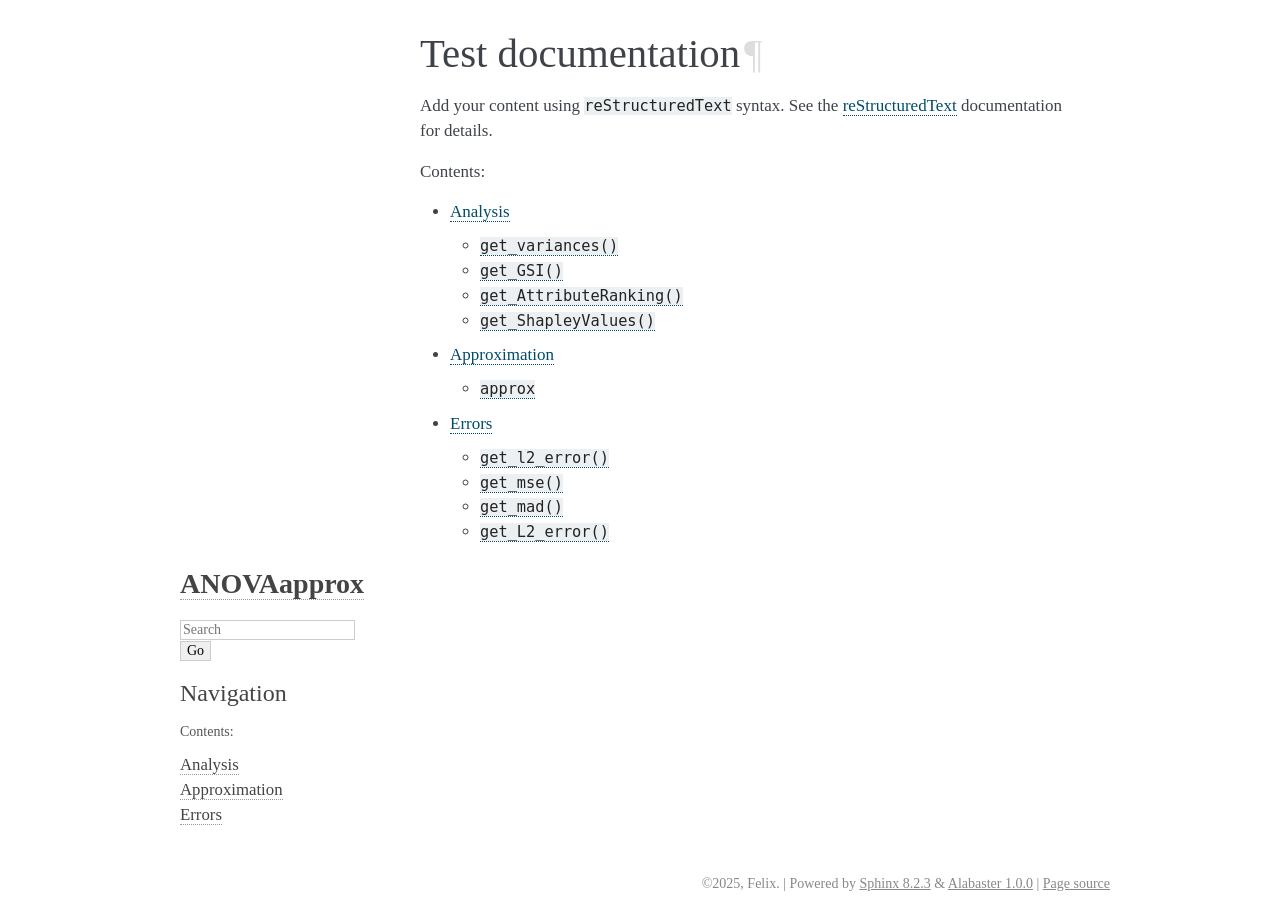
==== index.html @ 2fb3f575 "deploy: 0a35cab9959761e7f9163d095b14247b3193e9c9" ====
<!DOCTYPE html>

<html lang="en" data-content_root="./">
  <head>
    <meta charset="utf-8" />
    <meta name="viewport" content="width=device-width, initial-scale=1.0" /><meta name="viewport" content="width=device-width, initial-scale=1" />

    <title>Test documentation &#8212; ANOVAapprox 29.07.2025 documentation</title>
    <link rel="stylesheet" type="text/css" href="_static/pygments.css?v=d1102ebc" />
    <link rel="stylesheet" type="text/css" href="_static/basic.css?v=b08954a9" />
    <link rel="stylesheet" type="text/css" href="_static/alabaster.css?v=27fed22d" />
    <script src="_static/documentation_options.js?v=f8a20051"></script>
    <script src="_static/doctools.js?v=9bcbadda"></script>
    <script src="_static/sphinx_highlight.js?v=dc90522c"></script>
    <link rel="index" title="Index" href="genindex.html" />
    <link rel="search" title="Search" href="search.html" />
    <link rel="next" title="Analysis" href="Analysis.html" />
   
  <link rel="stylesheet" href="_static/custom.css" type="text/css" />
  

  
  

  </head><body>
  

    <div class="document">
      <div class="documentwrapper">
        <div class="bodywrapper">
          

          <div class="body" role="main">
            
  <section id="test-documentation">
<h1>Test documentation<a class="headerlink" href="#test-documentation" title="Link to this heading">¶</a></h1>
<p>Add your content using <code class="docutils literal notranslate"><span class="pre">reStructuredText</span></code> syntax. See the
<a class="reference external" href="https://www.sphinx-doc.org/en/master/usage/restructuredtext/index.html">reStructuredText</a>
documentation for details.</p>
<div class="toctree-wrapper compound">
<p class="caption" role="heading"><span class="caption-text">Contents:</span></p>
<ul>
<li class="toctree-l1"><a class="reference internal" href="Analysis.html">Analysis</a><ul>
<li class="toctree-l2"><a class="reference internal" href="Analysis.html#get_variances"><code class="docutils literal notranslate"><span class="pre">get_variances()</span></code></a></li>
<li class="toctree-l2"><a class="reference internal" href="Analysis.html#get_GSI"><code class="docutils literal notranslate"><span class="pre">get_GSI()</span></code></a></li>
<li class="toctree-l2"><a class="reference internal" href="Analysis.html#get_AttributeRanking"><code class="docutils literal notranslate"><span class="pre">get_AttributeRanking()</span></code></a></li>
<li class="toctree-l2"><a class="reference internal" href="Analysis.html#get_ShapleyValues"><code class="docutils literal notranslate"><span class="pre">get_ShapleyValues()</span></code></a></li>
</ul>
</li>
<li class="toctree-l1"><a class="reference internal" href="Approximation.html">Approximation</a><ul>
<li class="toctree-l2"><a class="reference internal" href="Approximation.html#approx"><code class="docutils literal notranslate"><span class="pre">approx</span></code></a></li>
</ul>
</li>
<li class="toctree-l1"><a class="reference internal" href="Errors.html">Errors</a><ul>
<li class="toctree-l2"><a class="reference internal" href="Errors.html#get_l2_error"><code class="docutils literal notranslate"><span class="pre">get_l2_error()</span></code></a></li>
<li class="toctree-l2"><a class="reference internal" href="Errors.html#get_mse"><code class="docutils literal notranslate"><span class="pre">get_mse()</span></code></a></li>
<li class="toctree-l2"><a class="reference internal" href="Errors.html#get_mad"><code class="docutils literal notranslate"><span class="pre">get_mad()</span></code></a></li>
<li class="toctree-l2"><a class="reference internal" href="Errors.html#get_L2_error"><code class="docutils literal notranslate"><span class="pre">get_L2_error()</span></code></a></li>
</ul>
</li>
</ul>
</div>
</section>


          </div>
          
        </div>
      </div>
      <div class="sphinxsidebar" role="navigation" aria-label="Main">
        <div class="sphinxsidebarwrapper">
<h1 class="logo"><a href="#">ANOVAapprox</a></h1>









<search id="searchbox" style="display: none" role="search">
    <div class="searchformwrapper">
    <form class="search" action="search.html" method="get">
      <input type="text" name="q" aria-labelledby="searchlabel" autocomplete="off" autocorrect="off" autocapitalize="off" spellcheck="false" placeholder="Search"/>
      <input type="submit" value="Go" />
    </form>
    </div>
</search>
<script>document.getElementById('searchbox').style.display = "block"</script><h3>Navigation</h3>
<p class="caption" role="heading"><span class="caption-text">Contents:</span></p>
<ul>
<li class="toctree-l1"><a class="reference internal" href="Analysis.html">Analysis</a></li>
<li class="toctree-l1"><a class="reference internal" href="Approximation.html">Approximation</a></li>
<li class="toctree-l1"><a class="reference internal" href="Errors.html">Errors</a></li>
</ul>

<div class="relations">
<h3>Related Topics</h3>
<ul>
  <li><a href="#">Documentation overview</a><ul>
      <li>Next: <a href="Analysis.html" title="next chapter">Analysis</a></li>
  </ul></li>
</ul>
</div>








        </div>
      </div>
      <div class="clearer"></div>
    </div>
    <div class="footer">
      &#169;2025, Felix.
      
      |
      Powered by <a href="https://www.sphinx-doc.org/">Sphinx 8.2.3</a>
      &amp; <a href="https://alabaster.readthedocs.io">Alabaster 1.0.0</a>
      
      |
      <a href="_sources/index.rst.txt"
          rel="nofollow">Page source</a>
    </div>

    

    
  </body>
</html>
---- _static/alabaster.css ----
/* -- page layout ----------------------------------------------------------- */

body {
    font-family: Georgia, serif;
    font-size: 17px;
    background-color: #fff;
    color: #000;
    margin: 0;
    padding: 0;
}


div.document {
    width: 940px;
    margin: 30px auto 0 auto;
}

div.documentwrapper {
    float: left;
    width: 100%;
}

div.bodywrapper {
    margin: 0 0 0 220px;
}

div.sphinxsidebar {
    width: 220px;
    font-size: 14px;
    line-height: 1.5;
}

hr {
    border: 1px solid #B1B4B6;
}

div.body {
    background-color: #fff;
    color: #3E4349;
    padding: 0 30px 0 30px;
}

div.body > .section {
    text-align: left;
}

div.footer {
    width: 940px;
    margin: 20px auto 30px auto;
    font-size: 14px;
    color: #888;
    text-align: right;
}

div.footer a {
    color: #888;
}

p.caption {
    font-family: inherit;
    font-size: inherit;
}


div.relations {
    display: none;
}


div.sphinxsidebar {
    max-height: 100%;
    overflow-y: auto;
}

div.sphinxsidebar a {
    color: #444;
    text-decoration: none;
    border-bottom: 1px dotted #999;
}

div.sphinxsidebar a:hover {
    border-bottom: 1px solid #999;
}

div.sphinxsidebarwrapper {
    padding: 18px 10px;
}

div.sphinxsidebarwrapper p.logo {
    padding: 0;
    margin: -10px 0 0 0px;
    text-align: center;
}

div.sphinxsidebarwrapper h1.logo {
    margin-top: -10px;
    text-align: center;
    margin-bottom: 5px;
    text-align: left;
}

div.sphinxsidebarwrapper h1.logo-name {
    margin-top: 0px;
}

div.sphinxsidebarwrapper p.blurb {
    margin-top: 0;
    font-style: normal;
}

div.sphinxsidebar h3,
div.sphinxsidebar h4 {
    font-family: Georgia, serif;
    color: #444;
    font-size: 24px;
    font-weight: normal;
    margin: 0 0 5px 0;
    padding: 0;
}

div.sphinxsidebar h4 {
    font-size: 20px;
}

div.sphinxsidebar h3 a {
    color: #444;
}

div.sphinxsidebar p.logo a,
div.sphinxsidebar h3 a,
div.sphinxsidebar p.logo a:hover,
div.sphinxsidebar h3 a:hover {
    border: none;
}

div.sphinxsidebar p {
    color: #555;
    margin: 10px 0;
}

div.sphinxsidebar ul {
    margin: 10px 0;
    padding: 0;
    color: #000;
}

div.sphinxsidebar ul li.toctree-l1 > a {
    font-size: 120%;
}

div.sphinxsidebar ul li.toctree-l2 > a {
    font-size: 110%;
}

div.sphinxsidebar input {
    border: 1px solid #CCC;
    font-family: Georgia, serif;
    font-size: 1em;
}

div.sphinxsidebar #searchbox {
    margin: 1em 0;
}

div.sphinxsidebar .search > div {
    display: table-cell;
}

div.sphinxsidebar hr {
    border: none;
    height: 1px;
    color: #AAA;
    background: #AAA;

    text-align: left;
    margin-left: 0;
    width: 50%;
}

div.sphinxsidebar .badge {
    border-bottom: none;
}

div.sphinxsidebar .badge:hover {
    border-bottom: none;
}

/* To address an issue with donation coming after search */
div.sphinxsidebar h3.donation {
    margin-top: 10px;
}

/* -- body styles ----------------------------------------------------------- */

a {
    color: #004B6B;
    text-decoration: underline;
}

a:hover {
    color: #6D4100;
    text-decoration: underline;
}

div.body h1,
div.body h2,
div.body h3,
div.body h4,
div.body h5,
div.body h6 {
    font-family: Georgia, serif;
    font-weight: normal;
    margin: 30px 0px 10px 0px;
    padding: 0;
}

div.body h1 { margin-top: 0; padding-top: 0; font-size: 240%; }
div.body h2 { font-size: 180%; }
div.body h3 { font-size: 150%; }
div.body h4 { font-size: 130%; }
div.body h5 { font-size: 100%; }
div.body h6 { font-size: 100%; }

a.headerlink {
    color: #DDD;
    padding: 0 4px;
    text-decoration: none;
}

a.headerlink:hover {
    color: #444;
    background: #EAEAEA;
}

div.body p, div.body dd, div.body li {
    line-height: 1.4em;
}

div.admonition {
    margin: 20px 0px;
    padding: 10px 30px;
    background-color: #EEE;
    border: 1px solid #CCC;
}

div.admonition tt.xref, div.admonition code.xref, div.admonition a tt {
    background-color: #FBFBFB;
    border-bottom: 1px solid #fafafa;
}

div.admonition p.admonition-title {
    font-family: Georgia, serif;
    font-weight: normal;
    font-size: 24px;
    margin: 0 0 10px 0;
    padding: 0;
    line-height: 1;
}

div.admonition p.last {
    margin-bottom: 0;
}

dt:target, .highlight {
    background: #FAF3E8;
}

div.warning {
    background-color: #FCC;
    border: 1px solid #FAA;
}

div.danger {
    background-color: #FCC;
    border: 1px solid #FAA;
    -moz-box-shadow: 2px 2px 4px #D52C2C;
    -webkit-box-shadow: 2px 2px 4px #D52C2C;
    box-shadow: 2px 2px 4px #D52C2C;
}

div.error {
    background-color: #FCC;
    border: 1px solid #FAA;
    -moz-box-shadow: 2px 2px 4px #D52C2C;
    -webkit-box-shadow: 2px 2px 4px #D52C2C;
    box-shadow: 2px 2px 4px #D52C2C;
}

div.caution {
    background-color: #FCC;
    border: 1px solid #FAA;
}

div.attention {
    background-color: #FCC;
    border: 1px solid #FAA;
}

div.important {
    background-color: #EEE;
    border: 1px solid #CCC;
}

div.note {
    background-color: #EEE;
    border: 1px solid #CCC;
}

div.tip {
    background-color: #EEE;
    border: 1px solid #CCC;
}

div.hint {
    background-color: #EEE;
    border: 1px solid #CCC;
}

div.seealso {
    background-color: #EEE;
    border: 1px solid #CCC;
}

div.topic {
    background-color: #EEE;
}

p.admonition-title {
    display: inline;
}

p.admonition-title:after {
    content: ":";
}

pre, tt, code {
    font-family: 'Consolas', 'Menlo', 'DejaVu Sans Mono', 'Bitstream Vera Sans Mono', monospace;
    font-size: 0.9em;
}

.hll {
    background-color: #FFC;
    margin: 0 -12px;
    padding: 0 12px;
    display: block;
}

img.screenshot {
}

tt.descname, tt.descclassname, code.descname, code.descclassname {
    font-size: 0.95em;
}

tt.descname, code.descname {
    padding-right: 0.08em;
}

img.screenshot {
    -moz-box-shadow: 2px 2px 4px #EEE;
    -webkit-box-shadow: 2px 2px 4px #EEE;
    box-shadow: 2px 2px 4px #EEE;
}

table.docutils {
    border: 1px solid #888;
    -moz-box-shadow: 2px 2px 4px #EEE;
    -webkit-box-shadow: 2px 2px 4px #EEE;
    box-shadow: 2px 2px 4px #EEE;
}

table.docutils td, table.docutils th {
    border: 1px solid #888;
    padding: 0.25em 0.7em;
}

table.field-list, table.footnote {
    border: none;
    -moz-box-shadow: none;
    -webkit-box-shadow: none;
    box-shadow: none;
}

table.footnote {
    margin: 15px 0;
    width: 100%;
    border: 1px solid #EEE;
    background: #FDFDFD;
    font-size: 0.9em;
}

table.footnote + table.footnote {
    margin-top: -15px;
    border-top: none;
}

table.field-list th {
    padding: 0 0.8em 0 0;
}

table.field-list td {
    padding: 0;
}

table.field-list p {
    margin-bottom: 0.8em;
}

/* Cloned from
 * https://github.com/sphinx-doc/sphinx/commit/ef60dbfce09286b20b7385333d63a60321784e68
 */
.field-name {
    -moz-hyphens: manual;
    -ms-hyphens: manual;
    -webkit-hyphens: manual;
    hyphens: manual;
}

table.footnote td.label {
    width: .1px;
    padding: 0.3em 0 0.3em 0.5em;
}

table.footnote td {
    padding: 0.3em 0.5em;
}

dl {
    margin-left: 0;
    margin-right: 0;
    margin-top: 0;
    padding: 0;
}

dl dd {
    margin-left: 30px;
}

blockquote {
    margin: 0 0 0 30px;
    padding: 0;
}

ul, ol {
    /* Matches the 30px from the narrow-screen "li > ul" selector below */
    margin: 10px 0 10px 30px;
    padding: 0;
}

pre {
    background: unset;
    padding: 7px 30px;
    margin: 15px 0px;
    line-height: 1.3em;
}

div.viewcode-block:target {
    background: #ffd;
}

dl pre, blockquote pre, li pre {
    margin-left: 0;
    padding-left: 30px;
}

tt, code {
    background-color: #ecf0f3;
    color: #222;
    /* padding: 1px 2px; */
}

tt.xref, code.xref, a tt {
    background-color: #FBFBFB;
    border-bottom: 1px solid #fff;
}

a.reference {
    text-decoration: none;
    border-bottom: 1px dotted #004B6B;
}

a.reference:hover {
    border-bottom: 1px solid #6D4100;
}

/* Don't put an underline on images */
a.image-reference, a.image-reference:hover {
    border-bottom: none;
}

a.footnote-reference {
    text-decoration: none;
    font-size: 0.7em;
    vertical-align: top;
    border-bottom: 1px dotted #004B6B;
}

a.footnote-reference:hover {
    border-bottom: 1px solid #6D4100;
}

a:hover tt, a:hover code {
    background: #EEE;
}

@media screen and (max-width: 940px) {

    body {
        margin: 0;
        padding: 20px 30px;
    }

    div.documentwrapper {
        float: none;
        background: #fff;
        margin-left: 0;
        margin-top: 0;
        margin-right: 0;
        margin-bottom: 0;
    }

    div.sphinxsidebar {
        display: block;
        float: none;
        width: unset;
        margin: 50px -30px -20px -30px;
        padding: 10px 20px;
        background: #333;
        color: #FFF;
    }

    div.sphinxsidebar h3, div.sphinxsidebar h4, div.sphinxsidebar p,
    div.sphinxsidebar h3 a {
        color: #fff;
    }

    div.sphinxsidebar a {
        color: #AAA;
    }

    div.sphinxsidebar p.logo {
        display: none;
    }

    div.document {
        width: 100%;
        margin: 0;
    }

    div.footer {
        display: none;
    }

    div.bodywrapper {
        margin: 0;
    }

    div.body {
        min-height: 0;
        min-width: auto; /* fixes width on small screens, breaks .hll */
        padding: 0;
    }
    
    .hll {
        /* "fixes" the breakage */
        width: max-content;
    }

    .rtd_doc_footer {
        display: none;
    }

    .document {
        width: auto;
    }

    .footer {
        width: auto;
    }

    .github {
        display: none;
    }

    ul {
        margin-left: 0;
    }

    li > ul {
       /* Matches the 30px from the "ul, ol" selector above */
        margin-left: 30px;
    }
}


/* misc. */

.revsys-inline {
    display: none!important;
}

/* Hide ugly table cell borders in ..bibliography:: directive output */
table.docutils.citation, table.docutils.citation td, table.docutils.citation th {
  border: none;
  /* Below needed in some edge cases; if not applied, bottom shadows appear */
  -moz-box-shadow: none;
  -webkit-box-shadow: none;
  box-shadow: none;
}


/* relbar */

.related {
    line-height: 30px;
    width: 100%;
    font-size: 0.9rem;
}

.related.top {
    border-bottom: 1px solid #EEE;
    margin-bottom: 20px;
}

.related.bottom {
    border-top: 1px solid #EEE;
}

.related ul {
    padding: 0;
    margin: 0;
    list-style: none;
}

.related li {
    display: inline;
}

nav#rellinks {
    float: right;
}

nav#rellinks li+li:before {
    content: "|";
}

nav#breadcrumbs li+li:before {
    content: "\00BB";
}

/* Hide certain items when printing */
@media print {
    div.related {
        display: none;
    }
}

img.github  {
    position: absolute;
    top: 0;
    border: 0;
    right: 0;
}
---- _static/custom.css ----
/* This file intentionally left blank. */
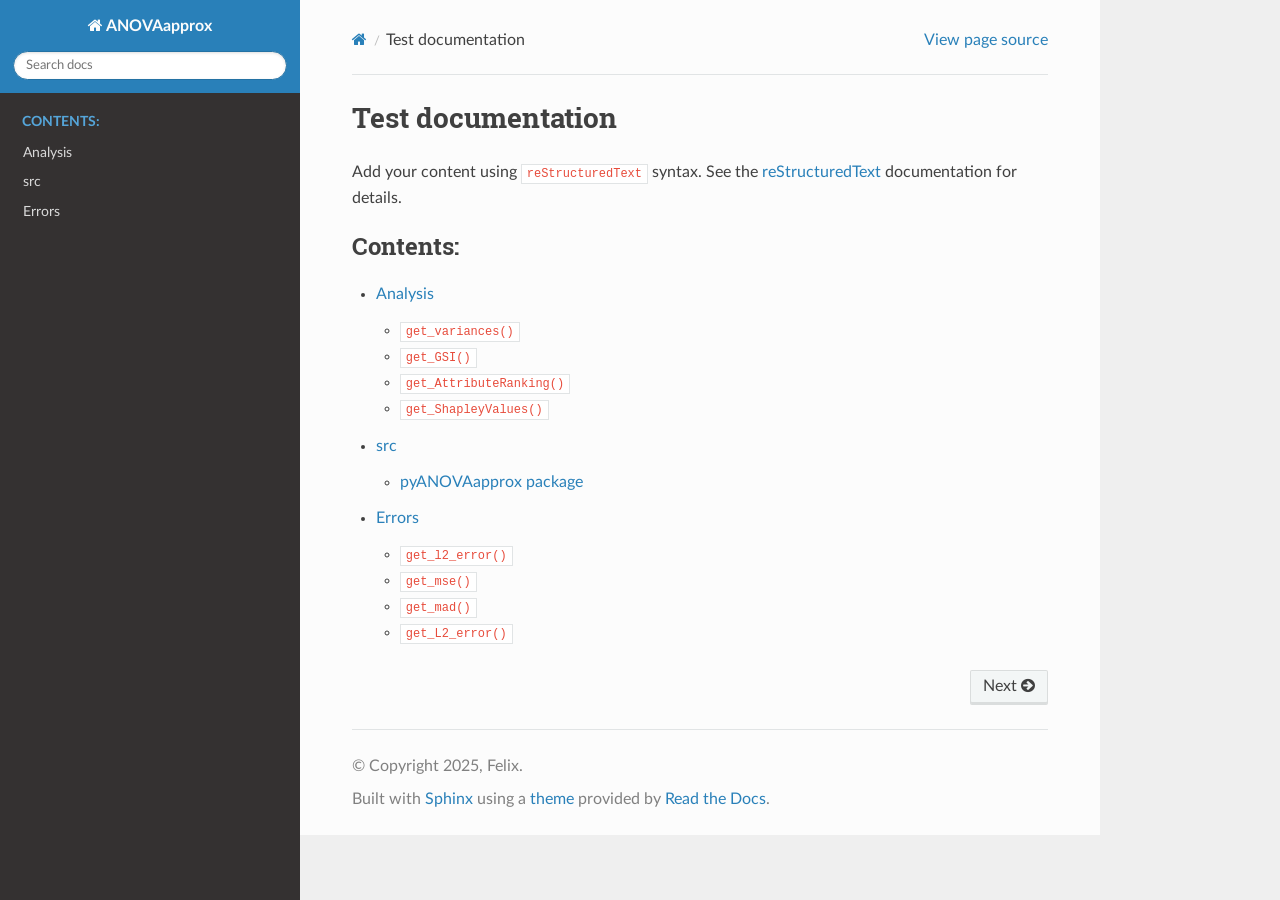
==== commit f27fa1d1: "deploy: 8c10f5957aa22b0cfe8fc4eaf55fa8f0da4a8ace" ====
--- a/index.html
+++ b/index.html
@@ -1,39 +1,79 @@
+
+
 <!DOCTYPE html>
+<html class="writer-html5" lang="en" data-content_root="./">
+<head>
+  <meta charset="utf-8" /><meta name="viewport" content="width=device-width, initial-scale=1" />
 
-<html lang="en" data-content_root="./">
-  <head>
-    <meta charset="utf-8" />
-    <meta name="viewport" content="width=device-width, initial-scale=1.0" /><meta name="viewport" content="width=device-width, initial-scale=1" />
+  <meta name="viewport" content="width=device-width, initial-scale=1.0" />
+  <title>Test documentation &mdash; ANOVAapprox 29.07.2025 documentation</title>
+      <link rel="stylesheet" type="text/css" href="_static/pygments.css?v=b86133f3" />
+      <link rel="stylesheet" type="text/css" href="_static/css/theme.css?v=9edc463e" />
 
-    <title>Test documentation &#8212; ANOVAapprox 29.07.2025 documentation</title>
-    <link rel="stylesheet" type="text/css" href="_static/pygments.css?v=d1102ebc" />
-    <link rel="stylesheet" type="text/css" href="_static/basic.css?v=b08954a9" />
-    <link rel="stylesheet" type="text/css" href="_static/alabaster.css?v=27fed22d" />
-    <script src="_static/documentation_options.js?v=f8a20051"></script>
-    <script src="_static/doctools.js?v=9bcbadda"></script>
-    <script src="_static/sphinx_highlight.js?v=dc90522c"></script>
+  
+      <script src="_static/jquery.js?v=5d32c60e"></script>
+      <script src="_static/_sphinx_javascript_frameworks_compat.js?v=2cd50e6c"></script>
+      <script src="_static/documentation_options.js?v=f8a20051"></script>
+      <script src="_static/doctools.js?v=fd6eb6e6"></script>
+      <script src="_static/sphinx_highlight.js?v=6ffebe34"></script>
+    <script src="_static/js/theme.js"></script>
     <link rel="index" title="Index" href="genindex.html" />
     <link rel="search" title="Search" href="search.html" />
-    <link rel="next" title="Analysis" href="Analysis.html" />
-   
-  <link rel="stylesheet" href="_static/custom.css" type="text/css" />
-  
+    <link rel="next" title="Analysis" href="Analysis.html" /> 
+</head>
 
-  
-  
+<body class="wy-body-for-nav"> 
+  <div class="wy-grid-for-nav">
+    <nav data-toggle="wy-nav-shift" class="wy-nav-side">
+      <div class="wy-side-scroll">
+        <div class="wy-side-nav-search" >
 
-  </head><body>
-  
+          
+          
+          <a href="#" class="icon icon-home">
+            ANOVAapprox
+          </a>
+<div role="search">
+  <form id="rtd-search-form" class="wy-form" action="search.html" method="get">
+    <input type="text" name="q" placeholder="Search docs" aria-label="Search docs" />
+    <input type="hidden" name="check_keywords" value="yes" />
+    <input type="hidden" name="area" value="default" />
+  </form>
+</div>
+        </div><div class="wy-menu wy-menu-vertical" data-spy="affix" role="navigation" aria-label="Navigation menu">
+              <p class="caption" role="heading"><span class="caption-text">Contents:</span></p>
+<ul>
+<li class="toctree-l1"><a class="reference internal" href="Analysis.html">Analysis</a></li>
+<li class="toctree-l1"><a class="reference internal" href="modules.html">src</a></li>
+<li class="toctree-l1"><a class="reference internal" href="Errors.html">Errors</a></li>
+</ul>
 
-    <div class="document">
-      <div class="documentwrapper">
-        <div class="bodywrapper">
-          
+        </div>
+      </div>
+    </nav>
 
-          <div class="body" role="main">
-            
+    <section data-toggle="wy-nav-shift" class="wy-nav-content-wrap"><nav class="wy-nav-top" aria-label="Mobile navigation menu" >
+          <i data-toggle="wy-nav-top" class="fa fa-bars"></i>
+          <a href="#">ANOVAapprox</a>
+      </nav>
+
+      <div class="wy-nav-content">
+        <div class="rst-content">
+          <div role="navigation" aria-label="Page navigation">
+  <ul class="wy-breadcrumbs">
+      <li><a href="#" class="icon icon-home" aria-label="Home"></a></li>
+      <li class="breadcrumb-item active">Test documentation</li>
+      <li class="wy-breadcrumbs-aside">
+            <a href="_sources/index.rst.txt" rel="nofollow"> View page source</a>
+      </li>
+  </ul>
+  <hr/>
+</div>
+          <div role="main" class="document" itemscope="itemscope" itemtype="http://schema.org/Article">
+           <div itemprop="articleBody">
+             
   <section id="test-documentation">
-<h1>Test documentation<a class="headerlink" href="#test-documentation" title="Link to this heading">¶</a></h1>
+<h1>Test documentation<a class="headerlink" href="#test-documentation" title="Link to this heading"></a></h1>
 <p>Add your content using <code class="docutils literal notranslate"><span class="pre">reStructuredText</span></code> syntax. See the
 <a class="reference external" href="https://www.sphinx-doc.org/en/master/usage/restructuredtext/index.html">reStructuredText</a>
 documentation for details.</p>
@@ -47,8 +87,8 @@
 <li class="toctree-l2"><a class="reference internal" href="Analysis.html#get_ShapleyValues"><code class="docutils literal notranslate"><span class="pre">get_ShapleyValues()</span></code></a></li>
 </ul>
 </li>
-<li class="toctree-l1"><a class="reference internal" href="Approximation.html">Approximation</a><ul>
-<li class="toctree-l2"><a class="reference internal" href="Approximation.html#approx"><code class="docutils literal notranslate"><span class="pre">approx</span></code></a></li>
+<li class="toctree-l1"><a class="reference internal" href="modules.html">src</a><ul>
+<li class="toctree-l2"><a class="reference internal" href="pyANOVAapprox.html">pyANOVAapprox package</a></li>
 </ul>
 </li>
 <li class="toctree-l1"><a class="reference internal" href="Errors.html">Errors</a><ul>
@@ -63,72 +103,33 @@
 </section>
 
 
+           </div>
           </div>
-          
+          <footer><div class="rst-footer-buttons" role="navigation" aria-label="Footer">
+        <a href="Analysis.html" class="btn btn-neutral float-right" title="Analysis" accesskey="n" rel="next">Next <span class="fa fa-arrow-circle-right" aria-hidden="true"></span></a>
+    </div>
+
+  <hr/>
+
+  <div role="contentinfo">
+    <p>&#169; Copyright 2025, Felix.</p>
+  </div>
+
+  Built with <a href="https://www.sphinx-doc.org/">Sphinx</a> using a
+    <a href="https://github.com/readthedocs/sphinx_rtd_theme">theme</a>
+    provided by <a href="https://readthedocs.org">Read the Docs</a>.
+   
+
+</footer>
         </div>
       </div>
-      <div class="sphinxsidebar" role="navigation" aria-label="Main">
-        <div class="sphinxsidebarwrapper">
-<h1 class="logo"><a href="#">ANOVAapprox</a></h1>
+    </section>
+  </div>
+  <script>
+      jQuery(function () {
+          SphinxRtdTheme.Navigation.enable(true);
+      });
+  </script> 
 
-
-
-
-
-
-
-
-
-<search id="searchbox" style="display: none" role="search">
-    <div class="searchformwrapper">
-    <form class="search" action="search.html" method="get">
-      <input type="text" name="q" aria-labelledby="searchlabel" autocomplete="off" autocorrect="off" autocapitalize="off" spellcheck="false" placeholder="Search"/>
-      <input type="submit" value="Go" />
-    </form>
-    </div>
-</search>
-<script>document.getElementById('searchbox').style.display = "block"</script><h3>Navigation</h3>
-<p class="caption" role="heading"><span class="caption-text">Contents:</span></p>
-<ul>
-<li class="toctree-l1"><a class="reference internal" href="Analysis.html">Analysis</a></li>
-<li class="toctree-l1"><a class="reference internal" href="Approximation.html">Approximation</a></li>
-<li class="toctree-l1"><a class="reference internal" href="Errors.html">Errors</a></li>
-</ul>
-
-<div class="relations">
-<h3>Related Topics</h3>
-<ul>
-  <li><a href="#">Documentation overview</a><ul>
-      <li>Next: <a href="Analysis.html" title="next chapter">Analysis</a></li>
-  </ul></li>
-</ul>
-</div>
-
-
-
-
-
-
-
-
-        </div>
-      </div>
-      <div class="clearer"></div>
-    </div>
-    <div class="footer">
-      &#169;2025, Felix.
-      
-      |
-      Powered by <a href="https://www.sphinx-doc.org/">Sphinx 8.2.3</a>
-      &amp; <a href="https://alabaster.readthedocs.io">Alabaster 1.0.0</a>
-      
-      |
-      <a href="_sources/index.rst.txt"
-          rel="nofollow">Page source</a>
-    </div>
-
-    
-
-    
-  </body>
+</body>
 </html>
--- a/_static/pygments.css
+++ b/_static/pygments.css
@@ -0,0 +1,75 @@
+pre { line-height: 125%; }
+td.linenos .normal { color: inherit; background-color: transparent; padding-left: 5px; padding-right: 5px; }
+span.linenos { color: inherit; background-color: transparent; padding-left: 5px; padding-right: 5px; }
+td.linenos .special { color: #000000; background-color: #ffffc0; padding-left: 5px; padding-right: 5px; }
+span.linenos.special { color: #000000; background-color: #ffffc0; padding-left: 5px; padding-right: 5px; }
+.highlight .hll { background-color: #ffffcc }
+.highlight { background: #f8f8f8; }
+.highlight .c { color: #3D7B7B; font-style: italic } /* Comment */
+.highlight .err { border: 1px solid #F00 } /* Error */
+.highlight .k { color: #008000; font-weight: bold } /* Keyword */
+.highlight .o { color: #666 } /* Operator */
+.highlight .ch { color: #3D7B7B; font-style: italic } /* Comment.Hashbang */
+.highlight .cm { color: #3D7B7B; font-style: italic } /* Comment.Multiline */
+.highlight .cp { color: #9C6500 } /* Comment.Preproc */
+.highlight .cpf { color: #3D7B7B; font-style: italic } /* Comment.PreprocFile */
+.highlight .c1 { color: #3D7B7B; font-style: italic } /* Comment.Single */
+.highlight .cs { color: #3D7B7B; font-style: italic } /* Comment.Special */
+.highlight .gd { color: #A00000 } /* Generic.Deleted */
+.highlight .ge { font-style: italic } /* Generic.Emph */
+.highlight .ges { font-weight: bold; font-style: italic } /* Generic.EmphStrong */
+.highlight .gr { color: #E40000 } /* Generic.Error */
+.highlight .gh { color: #000080; font-weight: bold } /* Generic.Heading */
+.highlight .gi { color: #008400 } /* Generic.Inserted */
+.highlight .go { color: #717171 } /* Generic.Output */
+.highlight .gp { color: #000080; font-weight: bold } /* Generic.Prompt */
+.highlight .gs { font-weight: bold } /* Generic.Strong */
+.highlight .gu { color: #800080; font-weight: bold } /* Generic.Subheading */
+.highlight .gt { color: #04D } /* Generic.Traceback */
+.highlight .kc { color: #008000; font-weight: bold } /* Keyword.Constant */
+.highlight .kd { color: #008000; font-weight: bold } /* Keyword.Declaration */
+.highlight .kn { color: #008000; font-weight: bold } /* Keyword.Namespace */
+.highlight .kp { color: #008000 } /* Keyword.Pseudo */
+.highlight .kr { color: #008000; font-weight: bold } /* Keyword.Reserved */
+.highlight .kt { color: #B00040 } /* Keyword.Type */
+.highlight .m { color: #666 } /* Literal.Number */
+.highlight .s { color: #BA2121 } /* Literal.String */
+.highlight .na { color: #687822 } /* Name.Attribute */
+.highlight .nb { color: #008000 } /* Name.Builtin */
+.highlight .nc { color: #00F; font-weight: bold } /* Name.Class */
+.highlight .no { color: #800 } /* Name.Constant */
+.highlight .nd { color: #A2F } /* Name.Decorator */
+.highlight .ni { color: #717171; font-weight: bold } /* Name.Entity */
+.highlight .ne { color: #CB3F38; font-weight: bold } /* Name.Exception */
+.highlight .nf { color: #00F } /* Name.Function */
+.highlight .nl { color: #767600 } /* Name.Label */
+.highlight .nn { color: #00F; font-weight: bold } /* Name.Namespace */
+.highlight .nt { color: #008000; font-weight: bold } /* Name.Tag */
+.highlight .nv { color: #19177C } /* Name.Variable */
+.highlight .ow { color: #A2F; font-weight: bold } /* Operator.Word */
+.highlight .w { color: #BBB } /* Text.Whitespace */
+.highlight .mb { color: #666 } /* Literal.Number.Bin */
+.highlight .mf { color: #666 } /* Literal.Number.Float */
+.highlight .mh { color: #666 } /* Literal.Number.Hex */
+.highlight .mi { color: #666 } /* Literal.Number.Integer */
+.highlight .mo { color: #666 } /* Literal.Number.Oct */
+.highlight .sa { color: #BA2121 } /* Literal.String.Affix */
+.highlight .sb { color: #BA2121 } /* Literal.String.Backtick */
+.highlight .sc { color: #BA2121 } /* Literal.String.Char */
+.highlight .dl { color: #BA2121 } /* Literal.String.Delimiter */
+.highlight .sd { color: #BA2121; font-style: italic } /* Literal.String.Doc */
+.highlight .s2 { color: #BA2121 } /* Literal.String.Double */
+.highlight .se { color: #AA5D1F; font-weight: bold } /* Literal.String.Escape */
+.highlight .sh { color: #BA2121 } /* Literal.String.Heredoc */
+.highlight .si { color: #A45A77; font-weight: bold } /* Literal.String.Interpol */
+.highlight .sx { color: #008000 } /* Literal.String.Other */
+.highlight .sr { color: #A45A77 } /* Literal.String.Regex */
+.highlight .s1 { color: #BA2121 } /* Literal.String.Single */
+.highlight .ss { color: #19177C } /* Literal.String.Symbol */
+.highlight .bp { color: #008000 } /* Name.Builtin.Pseudo */
+.highlight .fm { color: #00F } /* Name.Function.Magic */
+.highlight .vc { color: #19177C } /* Name.Variable.Class */
+.highlight .vg { color: #19177C } /* Name.Variable.Global */
+.highlight .vi { color: #19177C } /* Name.Variable.Instance */
+.highlight .vm { color: #19177C } /* Name.Variable.Magic */
+.highlight .il { color: #666 } /* Literal.Number.Integer.Long */
--- a/_static/css/theme.css
+++ b/_static/css/theme.css
@@ -0,0 +1,4 @@
+html{box-sizing:border-box}*,:after,:before{box-sizing:inherit}article,aside,details,figcaption,figure,footer,header,hgroup,nav,section{display:block}audio,canvas,video{display:inline-block;*display:inline;*zoom:1}[hidden],audio:not([controls]){display:none}*{-webkit-box-sizing:border-box;-moz-box-sizing:border-box;box-sizing:border-box}html{font-size:100%;-webkit-text-size-adjust:100%;-ms-text-size-adjust:100%}body{margin:0}a:active,a:hover{outline:0}abbr[title]{border-bottom:1px dotted}b,strong{font-weight:700}blockquote{margin:0}dfn{font-style:italic}ins{background:#ff9;text-decoration:none}ins,mark{color:#000}mark{background:#ff0;font-style:italic;font-weight:700}.rst-content code,.rst-content tt,code,kbd,pre,samp{font-family:monospace,serif;_font-family:courier new,monospace;font-size:1em}pre{white-space:pre}q{quotes:none}q:after,q:before{content:"";content:none}small{font-size:85%}sub,sup{font-size:75%;line-height:0;position:relative;vertical-align:baseline}sup{top:-.5em}sub{bottom:-.25em}dl,ol,ul{margin:0;padding:0;list-style:none;list-style-image:none}li{list-style:none}dd{margin:0}img{border:0;-ms-interpolation-mode:bicubic;vertical-align:middle;max-width:100%}svg:not(:root){overflow:hidden}figure,form{margin:0}label{cursor:pointer}button,input,select,textarea{font-size:100%;margin:0;vertical-align:baseline;*vertical-align:middle}button,input{line-height:normal}button,input[type=button],input[type=reset],input[type=submit]{cursor:pointer;-webkit-appearance:button;*overflow:visible}button[disabled],input[disabled]{cursor:default}input[type=search]{-webkit-appearance:textfield;-moz-box-sizing:content-box;-webkit-box-sizing:content-box;box-sizing:content-box}textarea{resize:vertical}table{border-collapse:collapse;border-spacing:0}td{vertical-align:top}.chromeframe{margin:.2em 0;background:#ccc;color:#000;padding:.2em 0}.ir{display:block;border:0;text-indent:-999em;overflow:hidden;background-color:transparent;background-repeat:no-repeat;text-align:left;direction:ltr;*line-height:0}.ir br{display:none}.hidden{display:none!important;visibility:hidden}.visuallyhidden{border:0;clip:rect(0 0 0 0);height:1px;margin:-1px;overflow:hidden;padding:0;position:absolute;width:1px}.visuallyhidden.focusable:active,.visuallyhidden.focusable:focus{clip:auto;height:auto;margin:0;overflow:visible;position:static;width:auto}.invisible{visibility:hidden}.relative{position:relative}big,small{font-size:100%}@media print{body,html,section{background:none!important}*{box-shadow:none!important;text-shadow:none!important;filter:none!important;-ms-filter:none!important}a,a:visited{text-decoration:underline}.ir a:after,a[href^="#"]:after,a[href^="javascript:"]:after{content:""}blockquote,pre{page-break-inside:avoid}thead{display:table-header-group}img,tr{page-break-inside:avoid}img{max-width:100%!important}@page{margin:.5cm}.rst-content .toctree-wrapper>p.caption,h2,h3,p{orphans:3;widows:3}.rst-content .toctree-wrapper>p.caption,h2,h3{page-break-after:avoid}}.btn,.fa:before,.icon:before,.rst-content .admonition,.rst-content .admonition-title:before,.rst-content .admonition-todo,.rst-content .attention,.rst-content .caution,.rst-content .code-block-caption .headerlink:before,.rst-content .danger,.rst-content .eqno .headerlink:before,.rst-content .error,.rst-content .hint,.rst-content .important,.rst-content .note,.rst-content .seealso,.rst-content .tip,.rst-content .warning,.rst-content code.download span:first-child:before,.rst-content dl dt .headerlink:before,.rst-content h1 .headerlink:before,.rst-content h2 .headerlink:before,.rst-content h3 .headerlink:before,.rst-content h4 .headerlink:before,.rst-content h5 .headerlink:before,.rst-content h6 .headerlink:before,.rst-content p.caption .headerlink:before,.rst-content p .headerlink:before,.rst-content table>caption .headerlink:before,.rst-content tt.download span:first-child:before,.wy-alert,.wy-dropdown .caret:before,.wy-inline-validate.wy-inline-validate-danger .wy-input-context:before,.wy-inline-validate.wy-inline-validate-info .wy-input-context:before,.wy-inline-validate.wy-inline-validate-success .wy-input-context:before,.wy-inline-validate.wy-inline-validate-warning .wy-input-context:before,.wy-menu-vertical li.current>a button.toctree-expand:before,.wy-menu-vertical li.on a button.toctree-expand:before,.wy-menu-vertical li button.toctree-expand:before,input[type=color],input[type=date],input[type=datetime-local],input[type=datetime],input[type=email],input[type=month],input[type=number],input[type=password],input[type=search],input[type=tel],input[type=text],input[type=time],input[type=url],input[type=week],select,textarea{-webkit-font-smoothing:antialiased}.clearfix{*zoom:1}.clearfix:after,.clearfix:before{display:table;content:""}.clearfix:after{clear:both}/*!
+ *  Font Awesome 4.7.0 by @davegandy - http://fontawesome.io - @fontawesome
+ *  License - http://fontawesome.io/license (Font: SIL OFL 1.1, CSS: MIT License)
+ */@font-face{font-family:FontAwesome;src:url(fonts/fontawesome-webfont.eot?674f50d287a8c48dc19ba404d20fe713);src:url(fonts/fontawesome-webfont.eot?674f50d287a8c48dc19ba404d20fe713?#iefix&v=4.7.0) format("embedded-opentype"),url(fonts/fontawesome-webfont.woff2?af7ae505a9eed503f8b8e6982036873e) format("woff2"),url(fonts/fontawesome-webfont.woff?fee66e712a8a08eef5805a46892932ad) format("woff"),url(fonts/fontawesome-webfont.ttf?b06871f281fee6b241d60582ae9369b9) format("truetype"),url(fonts/fontawesome-webfont.svg?912ec66d7572ff821749319396470bde#fontawesomeregular) format("svg");font-weight:400;font-style:normal}.fa,.icon,.rst-content .admonition-title,.rst-content .code-block-caption .headerlink,.rst-content .eqno .headerlink,.rst-content code.download span:first-child,.rst-content dl dt .headerlink,.rst-content h1 .headerlink,.rst-content h2 .headerlink,.rst-content h3 .headerlink,.rst-content h4 .headerlink,.rst-content h5 .headerlink,.rst-content h6 .headerlink,.rst-content p.caption .headerlink,.rst-content p .headerlink,.rst-content table>caption .headerlink,.rst-content tt.download span:first-child,.wy-menu-vertical li.current>a button.toctree-expand,.wy-menu-vertical li.on a button.toctree-expand,.wy-menu-vertical li button.toctree-expand{display:inline-block;font:normal normal normal 14px/1 FontAwesome;font-size:inherit;text-rendering:auto;-webkit-font-smoothing:antialiased;-moz-osx-font-smoothing:grayscale}.fa-lg{font-size:1.33333em;line-height:.75em;vertical-align:-15%}.fa-2x{font-size:2em}.fa-3x{font-size:3em}.fa-4x{font-size:4em}.fa-5x{font-size:5em}.fa-fw{width:1.28571em;text-align:center}.fa-ul{padding-left:0;margin-left:2.14286em;list-style-type:none}.fa-ul>li{position:relative}.fa-li{position:absolute;left:-2.14286em;width:2.14286em;top:.14286em;text-align:center}.fa-li.fa-lg{left:-1.85714em}.fa-border{padding:.2em .25em .15em;border:.08em solid #eee;border-radius:.1em}.fa-pull-left{float:left}.fa-pull-right{float:right}.fa-pull-left.icon,.fa.fa-pull-left,.rst-content .code-block-caption .fa-pull-left.headerlink,.rst-content .eqno .fa-pull-left.headerlink,.rst-content .fa-pull-left.admonition-title,.rst-content code.download span.fa-pull-left:first-child,.rst-content dl dt .fa-pull-left.headerlink,.rst-content h1 .fa-pull-left.headerlink,.rst-content h2 .fa-pull-left.headerlink,.rst-content h3 .fa-pull-left.headerlink,.rst-content h4 .fa-pull-left.headerlink,.rst-content h5 .fa-pull-left.headerlink,.rst-content h6 .fa-pull-left.headerlink,.rst-content p .fa-pull-left.headerlink,.rst-content table>caption .fa-pull-left.headerlink,.rst-content tt.download span.fa-pull-left:first-child,.wy-menu-vertical li.current>a button.fa-pull-left.toctree-expand,.wy-menu-vertical li.on a button.fa-pull-left.toctree-expand,.wy-menu-vertical li button.fa-pull-left.toctree-expand{margin-right:.3em}.fa-pull-right.icon,.fa.fa-pull-right,.rst-content .code-block-caption .fa-pull-right.headerlink,.rst-content .eqno .fa-pull-right.headerlink,.rst-content .fa-pull-right.admonition-title,.rst-content code.download span.fa-pull-right:first-child,.rst-content dl dt .fa-pull-right.headerlink,.rst-content h1 .fa-pull-right.headerlink,.rst-content h2 .fa-pull-right.headerlink,.rst-content h3 .fa-pull-right.headerlink,.rst-content h4 .fa-pull-right.headerlink,.rst-content h5 .fa-pull-right.headerlink,.rst-content h6 .fa-pull-right.headerlink,.rst-content p .fa-pull-right.headerlink,.rst-content table>caption .fa-pull-right.headerlink,.rst-content tt.download span.fa-pull-right:first-child,.wy-menu-vertical li.current>a button.fa-pull-right.toctree-expand,.wy-menu-vertical li.on a button.fa-pull-right.toctree-expand,.wy-menu-vertical li button.fa-pull-right.toctree-expand{margin-left:.3em}.pull-right{float:right}.pull-left{float:left}.fa.pull-left,.pull-left.icon,.rst-content .code-block-caption .pull-left.headerlink,.rst-content .eqno .pull-left.headerlink,.rst-content .pull-left.admonition-title,.rst-content code.download span.pull-left:first-child,.rst-content dl dt .pull-left.headerlink,.rst-content h1 .pull-left.headerlink,.rst-content h2 .pull-left.headerlink,.rst-content h3 .pull-left.headerlink,.rst-content h4 .pull-left.headerlink,.rst-content h5 .pull-left.headerlink,.rst-content h6 .pull-left.headerlink,.rst-content p .pull-left.headerlink,.rst-content table>caption .pull-left.headerlink,.rst-content tt.download span.pull-left:first-child,.wy-menu-vertical li.current>a button.pull-left.toctree-expand,.wy-menu-vertical li.on a button.pull-left.toctree-expand,.wy-menu-vertical li button.pull-left.toctree-expand{margin-right:.3em}.fa.pull-right,.pull-right.icon,.rst-content .code-block-caption .pull-right.headerlink,.rst-content .eqno .pull-right.headerlink,.rst-content .pull-right.admonition-title,.rst-content code.download span.pull-right:first-child,.rst-content dl dt .pull-right.headerlink,.rst-content h1 .pull-right.headerlink,.rst-content h2 .pull-right.headerlink,.rst-content h3 .pull-right.headerlink,.rst-content h4 .pull-right.headerlink,.rst-content h5 .pull-right.headerlink,.rst-content h6 .pull-right.headerlink,.rst-content p .pull-right.headerlink,.rst-content table>caption .pull-right.headerlink,.rst-content tt.download span.pull-right:first-child,.wy-menu-vertical li.current>a button.pull-right.toctree-expand,.wy-menu-vertical li.on a button.pull-right.toctree-expand,.wy-menu-vertical li button.pull-right.toctree-expand{margin-left:.3em}.fa-spin{-webkit-animation:fa-spin 2s linear infinite;animation:fa-spin 2s linear infinite}.fa-pulse{-webkit-animation:fa-spin 1s steps(8) infinite;animation:fa-spin 1s steps(8) infinite}@-webkit-keyframes fa-spin{0%{-webkit-transform:rotate(0deg);transform:rotate(0deg)}to{-webkit-transform:rotate(359deg);transform:rotate(359deg)}}@keyframes fa-spin{0%{-webkit-transform:rotate(0deg);transform:rotate(0deg)}to{-webkit-transform:rotate(359deg);transform:rotate(359deg)}}.fa-rotate-90{-ms-filter:"progid:DXImageTransform.Microsoft.BasicImage(rotation=1)";-webkit-transform:rotate(90deg);-ms-transform:rotate(90deg);transform:rotate(90deg)}.fa-rotate-180{-ms-filter:"progid:DXImageTransform.Microsoft.BasicImage(rotation=2)";-webkit-transform:rotate(180deg);-ms-transform:rotate(180deg);transform:rotate(180deg)}.fa-rotate-270{-ms-filter:"progid:DXImageTransform.Microsoft.BasicImage(rotation=3)";-webkit-transform:rotate(270deg);-ms-transform:rotate(270deg);transform:rotate(270deg)}.fa-flip-horizontal{-ms-filter:"progid:DXImageTransform.Microsoft.BasicImage(rotation=0, mirror=1)";-webkit-transform:scaleX(-1);-ms-transform:scaleX(-1);transform:scaleX(-1)}.fa-flip-vertical{-ms-filter:"progid:DXImageTransform.Microsoft.BasicImage(rotation=2, mirror=1)";-webkit-transform:scaleY(-1);-ms-transform:scaleY(-1);transform:scaleY(-1)}:root .fa-flip-horizontal,:root .fa-flip-vertical,:root .fa-rotate-90,:root .fa-rotate-180,:root .fa-rotate-270{filter:none}.fa-stack{position:relative;display:inline-block;width:2em;height:2em;line-height:2em;vertical-align:middle}.fa-stack-1x,.fa-stack-2x{position:absolute;left:0;width:100%;text-align:center}.fa-stack-1x{line-height:inherit}.fa-stack-2x{font-size:2em}.fa-inverse{color:#fff}.fa-glass:before{content:""}.fa-music:before{content:""}.fa-search:before,.icon-search:before{content:""}.fa-envelope-o:before{content:""}.fa-heart:before{content:""}.fa-star:before{content:""}.fa-star-o:before{content:""}.fa-user:before{content:""}.fa-film:before{content:""}.fa-th-large:before{content:""}.fa-th:before{content:""}.fa-th-list:before{content:""}.fa-check:before{content:""}.fa-close:before,.fa-remove:before,.fa-times:before{content:""}.fa-search-plus:before{content:""}.fa-search-minus:before{content:""}.fa-power-off:before{content:""}.fa-signal:before{content:""}.fa-cog:before,.fa-gear:before{content:""}.fa-trash-o:before{content:""}.fa-home:before,.icon-home:before{content:""}.fa-file-o:before{content:""}.fa-clock-o:before{content:""}.fa-road:before{content:""}.fa-download:before,.rst-content code.download span:first-child:before,.rst-content tt.download span:first-child:before{content:""}.fa-arrow-circle-o-down:before{content:""}.fa-arrow-circle-o-up:before{content:""}.fa-inbox:before{content:""}.fa-play-circle-o:before{content:""}.fa-repeat:before,.fa-rotate-right:before{content:""}.fa-refresh:before{content:""}.fa-list-alt:before{content:""}.fa-lock:before{content:""}.fa-flag:before{content:""}.fa-headphones:before{content:""}.fa-volume-off:before{content:""}.fa-volume-down:before{content:""}.fa-volume-up:before{content:""}.fa-qrcode:before{content:""}.fa-barcode:before{content:""}.fa-tag:before{content:""}.fa-tags:before{content:""}.fa-book:before,.icon-book:before{content:""}.fa-bookmark:before{content:""}.fa-print:before{content:""}.fa-camera:before{content:""}.fa-font:before{content:""}.fa-bold:before{content:""}.fa-italic:before{content:""}.fa-text-height:before{content:""}.fa-text-width:before{content:""}.fa-align-left:before{content:""}.fa-align-center:before{content:""}.fa-align-right:before{content:""}.fa-align-justify:before{content:""}.fa-list:before{content:""}.fa-dedent:before,.fa-outdent:before{content:""}.fa-indent:before{content:""}.fa-video-camera:before{content:""}.fa-image:before,.fa-photo:before,.fa-picture-o:before{content:""}.fa-pencil:before{content:""}.fa-map-marker:before{content:""}.fa-adjust:before{content:""}.fa-tint:before{content:""}.fa-edit:before,.fa-pencil-square-o:before{content:""}.fa-share-square-o:before{content:""}.fa-check-square-o:before{content:""}.fa-arrows:before{content:""}.fa-step-backward:before{content:""}.fa-fast-backward:before{content:""}.fa-backward:before{content:""}.fa-play:before{content:""}.fa-pause:before{content:""}.fa-stop:before{content:""}.fa-forward:before{content:""}.fa-fast-forward:before{content:""}.fa-step-forward:before{content:""}.fa-eject:before{content:""}.fa-chevron-left:before{content:""}.fa-chevron-right:before{content:""}.fa-plus-circle:before{content:""}.fa-minus-circle:before{content:""}.fa-times-circle:before,.wy-inline-validate.wy-inline-validate-danger .wy-input-context:before{content:""}.fa-check-circle:before,.wy-inline-validate.wy-inline-validate-success .wy-input-context:before{content:""}.fa-question-circle:before{content:""}.fa-info-circle:before{content:""}.fa-crosshairs:before{content:""}.fa-times-circle-o:before{content:""}.fa-check-circle-o:before{content:""}.fa-ban:before{content:""}.fa-arrow-left:before{content:""}.fa-arrow-right:before{content:""}.fa-arrow-up:before{content:""}.fa-arrow-down:before{content:""}.fa-mail-forward:before,.fa-share:before{content:""}.fa-expand:before{content:""}.fa-compress:before{content:""}.fa-plus:before{content:""}.fa-minus:before{content:""}.fa-asterisk:before{content:""}.fa-exclamation-circle:before,.rst-content .admonition-title:before,.wy-inline-validate.wy-inline-validate-info .wy-input-context:before,.wy-inline-validate.wy-inline-validate-warning .wy-input-context:before{content:""}.fa-gift:before{content:""}.fa-leaf:before{content:""}.fa-fire:before,.icon-fire:before{content:""}.fa-eye:before{content:""}.fa-eye-slash:before{content:""}.fa-exclamation-triangle:before,.fa-warning:before{content:""}.fa-plane:before{content:""}.fa-calendar:before{content:""}.fa-random:before{content:""}.fa-comment:before{content:""}.fa-magnet:before{content:""}.fa-chevron-up:before{content:""}.fa-chevron-down:before{content:""}.fa-retweet:before{content:""}.fa-shopping-cart:before{content:""}.fa-folder:before{content:""}.fa-folder-open:before{content:""}.fa-arrows-v:before{content:""}.fa-arrows-h:before{content:""}.fa-bar-chart-o:before,.fa-bar-chart:before{content:""}.fa-twitter-square:before{content:""}.fa-facebook-square:before{content:""}.fa-camera-retro:before{content:""}.fa-key:before{content:""}.fa-cogs:before,.fa-gears:before{content:""}.fa-comments:before{content:""}.fa-thumbs-o-up:before{content:""}.fa-thumbs-o-down:before{content:""}.fa-star-half:before{content:""}.fa-heart-o:before{content:""}.fa-sign-out:before{content:""}.fa-linkedin-square:before{content:""}.fa-thumb-tack:before{content:""}.fa-external-link:before{content:""}.fa-sign-in:before{content:""}.fa-trophy:before{content:""}.fa-github-square:before{content:""}.fa-upload:before{content:""}.fa-lemon-o:before{content:""}.fa-phone:before{content:""}.fa-square-o:before{content:""}.fa-bookmark-o:before{content:""}.fa-phone-square:before{content:""}.fa-twitter:before{content:""}.fa-facebook-f:before,.fa-facebook:before{content:""}.fa-github:before,.icon-github:before{content:""}.fa-unlock:before{content:""}.fa-credit-card:before{content:""}.fa-feed:before,.fa-rss:before{content:""}.fa-hdd-o:before{content:""}.fa-bullhorn:before{content:""}.fa-bell:before{content:""}.fa-certificate:before{content:""}.fa-hand-o-right:before{content:""}.fa-hand-o-left:before{content:""}.fa-hand-o-up:before{content:""}.fa-hand-o-down:before{content:""}.fa-arrow-circle-left:before,.icon-circle-arrow-left:before{content:""}.fa-arrow-circle-right:before,.icon-circle-arrow-right:before{content:""}.fa-arrow-circle-up:before{content:""}.fa-arrow-circle-down:before{content:""}.fa-globe:before{content:""}.fa-wrench:before{content:""}.fa-tasks:before{content:""}.fa-filter:before{content:""}.fa-briefcase:before{content:""}.fa-arrows-alt:before{content:""}.fa-group:before,.fa-users:before{content:""}.fa-chain:before,.fa-link:before,.icon-link:before{content:""}.fa-cloud:before{content:""}.fa-flask:before{content:""}.fa-cut:before,.fa-scissors:before{content:""}.fa-copy:before,.fa-files-o:before{content:""}.fa-paperclip:before{content:""}.fa-floppy-o:before,.fa-save:before{content:""}.fa-square:before{content:""}.fa-bars:before,.fa-navicon:before,.fa-reorder:before{content:""}.fa-list-ul:before{content:""}.fa-list-ol:before{content:""}.fa-strikethrough:before{content:""}.fa-underline:before{content:""}.fa-table:before{content:""}.fa-magic:before{content:""}.fa-truck:before{content:""}.fa-pinterest:before{content:""}.fa-pinterest-square:before{content:""}.fa-google-plus-square:before{content:""}.fa-google-plus:before{content:""}.fa-money:before{content:""}.fa-caret-down:before,.icon-caret-down:before,.wy-dropdown .caret:before{content:""}.fa-caret-up:before{content:""}.fa-caret-left:before{content:""}.fa-caret-right:before{content:""}.fa-columns:before{content:""}.fa-sort:before,.fa-unsorted:before{content:""}.fa-sort-desc:before,.fa-sort-down:before{content:""}.fa-sort-asc:before,.fa-sort-up:before{content:""}.fa-envelope:before{content:""}.fa-linkedin:before{content:""}.fa-rotate-left:before,.fa-undo:before{content:""}.fa-gavel:before,.fa-legal:before{content:""}.fa-dashboard:before,.fa-tachometer:before{content:""}.fa-comment-o:before{content:""}.fa-comments-o:before{content:""}.fa-bolt:before,.fa-flash:before{content:""}.fa-sitemap:before{content:""}.fa-umbrella:before{content:""}.fa-clipboard:before,.fa-paste:before{content:""}.fa-lightbulb-o:before{content:""}.fa-exchange:before{content:""}.fa-cloud-download:before{content:""}.fa-cloud-upload:before{content:""}.fa-user-md:before{content:""}.fa-stethoscope:before{content:""}.fa-suitcase:before{content:""}.fa-bell-o:before{content:""}.fa-coffee:before{content:""}.fa-cutlery:before{content:""}.fa-file-text-o:before{content:""}.fa-building-o:before{content:""}.fa-hospital-o:before{content:""}.fa-ambulance:before{content:""}.fa-medkit:before{content:""}.fa-fighter-jet:before{content:""}.fa-beer:before{content:""}.fa-h-square:before{content:""}.fa-plus-square:before{content:""}.fa-angle-double-left:before{content:""}.fa-angle-double-right:before{content:""}.fa-angle-double-up:before{content:""}.fa-angle-double-down:before{content:""}.fa-angle-left:before{content:""}.fa-angle-right:before{content:""}.fa-angle-up:before{content:""}.fa-angle-down:before{content:""}.fa-desktop:before{content:""}.fa-laptop:before{content:""}.fa-tablet:before{content:""}.fa-mobile-phone:before,.fa-mobile:before{content:""}.fa-circle-o:before{content:""}.fa-quote-left:before{content:""}.fa-quote-right:before{content:""}.fa-spinner:before{content:""}.fa-circle:before{content:""}.fa-mail-reply:before,.fa-reply:before{content:""}.fa-github-alt:before{content:""}.fa-folder-o:before{content:""}.fa-folder-open-o:before{content:""}.fa-smile-o:before{content:""}.fa-frown-o:before{content:""}.fa-meh-o:before{content:""}.fa-gamepad:before{content:""}.fa-keyboard-o:before{content:""}.fa-flag-o:before{content:""}.fa-flag-checkered:before{content:""}.fa-terminal:before{content:""}.fa-code:before{content:""}.fa-mail-reply-all:before,.fa-reply-all:before{content:""}.fa-star-half-empty:before,.fa-star-half-full:before,.fa-star-half-o:before{content:""}.fa-location-arrow:before{content:""}.fa-crop:before{content:""}.fa-code-fork:before{content:""}.fa-chain-broken:before,.fa-unlink:before{content:""}.fa-question:before{content:""}.fa-info:before{content:""}.fa-exclamation:before{content:""}.fa-superscript:before{content:""}.fa-subscript:before{content:""}.fa-eraser:before{content:""}.fa-puzzle-piece:before{content:""}.fa-microphone:before{content:""}.fa-microphone-slash:before{content:""}.fa-shield:before{content:""}.fa-calendar-o:before{content:""}.fa-fire-extinguisher:before{content:""}.fa-rocket:before{content:""}.fa-maxcdn:before{content:""}.fa-chevron-circle-left:before{content:""}.fa-chevron-circle-right:before{content:""}.fa-chevron-circle-up:before{content:""}.fa-chevron-circle-down:before{content:""}.fa-html5:before{content:""}.fa-css3:before{content:""}.fa-anchor:before{content:""}.fa-unlock-alt:before{content:""}.fa-bullseye:before{content:""}.fa-ellipsis-h:before{content:""}.fa-ellipsis-v:before{content:""}.fa-rss-square:before{content:""}.fa-play-circle:before{content:""}.fa-ticket:before{content:""}.fa-minus-square:before{content:""}.fa-minus-square-o:before,.wy-menu-vertical li.current>a button.toctree-expand:before,.wy-menu-vertical li.on a button.toctree-expand:before{content:""}.fa-level-up:before{content:""}.fa-level-down:before{content:""}.fa-check-square:before{content:""}.fa-pencil-square:before{content:""}.fa-external-link-square:before{content:""}.fa-share-square:before{content:""}.fa-compass:before{content:""}.fa-caret-square-o-down:before,.fa-toggle-down:before{content:""}.fa-caret-square-o-up:before,.fa-toggle-up:before{content:""}.fa-caret-square-o-right:before,.fa-toggle-right:before{content:""}.fa-eur:before,.fa-euro:before{content:""}.fa-gbp:before{content:""}.fa-dollar:before,.fa-usd:before{content:""}.fa-inr:before,.fa-rupee:before{content:""}.fa-cny:before,.fa-jpy:before,.fa-rmb:before,.fa-yen:before{content:""}.fa-rouble:before,.fa-rub:before,.fa-ruble:before{content:""}.fa-krw:before,.fa-won:before{content:""}.fa-bitcoin:before,.fa-btc:before{content:""}.fa-file:before{content:""}.fa-file-text:before{content:""}.fa-sort-alpha-asc:before{content:""}.fa-sort-alpha-desc:before{content:""}.fa-sort-amount-asc:before{content:""}.fa-sort-amount-desc:before{content:""}.fa-sort-numeric-asc:before{content:""}.fa-sort-numeric-desc:before{content:""}.fa-thumbs-up:before{content:""}.fa-thumbs-down:before{content:""}.fa-youtube-square:before{content:""}.fa-youtube:before{content:""}.fa-xing:before{content:""}.fa-xing-square:before{content:""}.fa-youtube-play:before{content:""}.fa-dropbox:before{content:""}.fa-stack-overflow:before{content:""}.fa-instagram:before{content:""}.fa-flickr:before{content:""}.fa-adn:before{content:""}.fa-bitbucket:before,.icon-bitbucket:before{content:""}.fa-bitbucket-square:before{content:""}.fa-tumblr:before{content:""}.fa-tumblr-square:before{content:""}.fa-long-arrow-down:before{content:""}.fa-long-arrow-up:before{content:""}.fa-long-arrow-left:before{content:""}.fa-long-arrow-right:before{content:""}.fa-apple:before{content:""}.fa-windows:before{content:""}.fa-android:before{content:""}.fa-linux:before{content:""}.fa-dribbble:before{content:""}.fa-skype:before{content:""}.fa-foursquare:before{content:""}.fa-trello:before{content:""}.fa-female:before{content:""}.fa-male:before{content:""}.fa-gittip:before,.fa-gratipay:before{content:""}.fa-sun-o:before{content:""}.fa-moon-o:before{content:""}.fa-archive:before{content:""}.fa-bug:before{content:""}.fa-vk:before{content:""}.fa-weibo:before{content:""}.fa-renren:before{content:""}.fa-pagelines:before{content:""}.fa-stack-exchange:before{content:""}.fa-arrow-circle-o-right:before{content:""}.fa-arrow-circle-o-left:before{content:""}.fa-caret-square-o-left:before,.fa-toggle-left:before{content:""}.fa-dot-circle-o:before{content:""}.fa-wheelchair:before{content:""}.fa-vimeo-square:before{content:""}.fa-try:before,.fa-turkish-lira:before{content:""}.fa-plus-square-o:before,.wy-menu-vertical li button.toctree-expand:before{content:""}.fa-space-shuttle:before{content:""}.fa-slack:before{content:""}.fa-envelope-square:before{content:""}.fa-wordpress:before{content:""}.fa-openid:before{content:""}.fa-bank:before,.fa-institution:before,.fa-university:before{content:""}.fa-graduation-cap:before,.fa-mortar-board:before{content:""}.fa-yahoo:before{content:""}.fa-google:before{content:""}.fa-reddit:before{content:""}.fa-reddit-square:before{content:""}.fa-stumbleupon-circle:before{content:""}.fa-stumbleupon:before{content:""}.fa-delicious:before{content:""}.fa-digg:before{content:""}.fa-pied-piper-pp:before{content:""}.fa-pied-piper-alt:before{content:""}.fa-drupal:before{content:""}.fa-joomla:before{content:""}.fa-language:before{content:""}.fa-fax:before{content:""}.fa-building:before{content:""}.fa-child:before{content:""}.fa-paw:before{content:""}.fa-spoon:before{content:""}.fa-cube:before{content:""}.fa-cubes:before{content:""}.fa-behance:before{content:""}.fa-behance-square:before{content:""}.fa-steam:before{content:""}.fa-steam-square:before{content:""}.fa-recycle:before{content:""}.fa-automobile:before,.fa-car:before{content:""}.fa-cab:before,.fa-taxi:before{content:""}.fa-tree:before{content:""}.fa-spotify:before{content:""}.fa-deviantart:before{content:""}.fa-soundcloud:before{content:""}.fa-database:before{content:""}.fa-file-pdf-o:before{content:""}.fa-file-word-o:before{content:""}.fa-file-excel-o:before{content:""}.fa-file-powerpoint-o:before{content:""}.fa-file-image-o:before,.fa-file-photo-o:before,.fa-file-picture-o:before{content:""}.fa-file-archive-o:before,.fa-file-zip-o:before{content:""}.fa-file-audio-o:before,.fa-file-sound-o:before{content:""}.fa-file-movie-o:before,.fa-file-video-o:before{content:""}.fa-file-code-o:before{content:""}.fa-vine:before{content:""}.fa-codepen:before{content:""}.fa-jsfiddle:before{content:""}.fa-life-bouy:before,.fa-life-buoy:before,.fa-life-ring:before,.fa-life-saver:before,.fa-support:before{content:""}.fa-circle-o-notch:before{content:""}.fa-ra:before,.fa-rebel:before,.fa-resistance:before{content:""}.fa-empire:before,.fa-ge:before{content:""}.fa-git-square:before{content:""}.fa-git:before{content:""}.fa-hacker-news:before,.fa-y-combinator-square:before,.fa-yc-square:before{content:""}.fa-tencent-weibo:before{content:""}.fa-qq:before{content:""}.fa-wechat:before,.fa-weixin:before{content:""}.fa-paper-plane:before,.fa-send:before{content:""}.fa-paper-plane-o:before,.fa-send-o:before{content:""}.fa-history:before{content:""}.fa-circle-thin:before{content:""}.fa-header:before{content:""}.fa-paragraph:before{content:""}.fa-sliders:before{content:""}.fa-share-alt:before{content:""}.fa-share-alt-square:before{content:""}.fa-bomb:before{content:""}.fa-futbol-o:before,.fa-soccer-ball-o:before{content:""}.fa-tty:before{content:""}.fa-binoculars:before{content:""}.fa-plug:before{content:""}.fa-slideshare:before{content:""}.fa-twitch:before{content:""}.fa-yelp:before{content:""}.fa-newspaper-o:before{content:""}.fa-wifi:before{content:""}.fa-calculator:before{content:""}.fa-paypal:before{content:""}.fa-google-wallet:before{content:""}.fa-cc-visa:before{content:""}.fa-cc-mastercard:before{content:""}.fa-cc-discover:before{content:""}.fa-cc-amex:before{content:""}.fa-cc-paypal:before{content:""}.fa-cc-stripe:before{content:""}.fa-bell-slash:before{content:""}.fa-bell-slash-o:before{content:""}.fa-trash:before{content:""}.fa-copyright:before{content:""}.fa-at:before{content:""}.fa-eyedropper:before{content:""}.fa-paint-brush:before{content:""}.fa-birthday-cake:before{content:""}.fa-area-chart:before{content:""}.fa-pie-chart:before{content:""}.fa-line-chart:before{content:""}.fa-lastfm:before{content:""}.fa-lastfm-square:before{content:""}.fa-toggle-off:before{content:""}.fa-toggle-on:before{content:""}.fa-bicycle:before{content:""}.fa-bus:before{content:""}.fa-ioxhost:before{content:""}.fa-angellist:before{content:""}.fa-cc:before{content:""}.fa-ils:before,.fa-shekel:before,.fa-sheqel:before{content:""}.fa-meanpath:before{content:""}.fa-buysellads:before{content:""}.fa-connectdevelop:before{content:""}.fa-dashcube:before{content:""}.fa-forumbee:before{content:""}.fa-leanpub:before{content:""}.fa-sellsy:before{content:""}.fa-shirtsinbulk:before{content:""}.fa-simplybuilt:before{content:""}.fa-skyatlas:before{content:""}.fa-cart-plus:before{content:""}.fa-cart-arrow-down:before{content:""}.fa-diamond:before{content:""}.fa-ship:before{content:""}.fa-user-secret:before{content:""}.fa-motorcycle:before{content:""}.fa-street-view:before{content:""}.fa-heartbeat:before{content:""}.fa-venus:before{content:""}.fa-mars:before{content:""}.fa-mercury:before{content:""}.fa-intersex:before,.fa-transgender:before{content:""}.fa-transgender-alt:before{content:""}.fa-venus-double:before{content:""}.fa-mars-double:before{content:""}.fa-venus-mars:before{content:""}.fa-mars-stroke:before{content:""}.fa-mars-stroke-v:before{content:""}.fa-mars-stroke-h:before{content:""}.fa-neuter:before{content:""}.fa-genderless:before{content:""}.fa-facebook-official:before{content:""}.fa-pinterest-p:before{content:""}.fa-whatsapp:before{content:""}.fa-server:before{content:""}.fa-user-plus:before{content:""}.fa-user-times:before{content:""}.fa-bed:before,.fa-hotel:before{content:""}.fa-viacoin:before{content:""}.fa-train:before{content:""}.fa-subway:before{content:""}.fa-medium:before{content:""}.fa-y-combinator:before,.fa-yc:before{content:""}.fa-optin-monster:before{content:""}.fa-opencart:before{content:""}.fa-expeditedssl:before{content:""}.fa-battery-4:before,.fa-battery-full:before,.fa-battery:before{content:""}.fa-battery-3:before,.fa-battery-three-quarters:before{content:""}.fa-battery-2:before,.fa-battery-half:before{content:""}.fa-battery-1:before,.fa-battery-quarter:before{content:""}.fa-battery-0:before,.fa-battery-empty:before{content:""}.fa-mouse-pointer:before{content:""}.fa-i-cursor:before{content:""}.fa-object-group:before{content:""}.fa-object-ungroup:before{content:""}.fa-sticky-note:before{content:""}.fa-sticky-note-o:before{content:""}.fa-cc-jcb:before{content:""}.fa-cc-diners-club:before{content:""}.fa-clone:before{content:""}.fa-balance-scale:before{content:""}.fa-hourglass-o:before{content:""}.fa-hourglass-1:before,.fa-hourglass-start:before{content:""}.fa-hourglass-2:before,.fa-hourglass-half:before{content:""}.fa-hourglass-3:before,.fa-hourglass-end:before{content:""}.fa-hourglass:before{content:""}.fa-hand-grab-o:before,.fa-hand-rock-o:before{content:""}.fa-hand-paper-o:before,.fa-hand-stop-o:before{content:""}.fa-hand-scissors-o:before{content:""}.fa-hand-lizard-o:before{content:""}.fa-hand-spock-o:before{content:""}.fa-hand-pointer-o:before{content:""}.fa-hand-peace-o:before{content:""}.fa-trademark:before{content:""}.fa-registered:before{content:""}.fa-creative-commons:before{content:""}.fa-gg:before{content:""}.fa-gg-circle:before{content:""}.fa-tripadvisor:before{content:""}.fa-odnoklassniki:before{content:""}.fa-odnoklassniki-square:before{content:""}.fa-get-pocket:before{content:""}.fa-wikipedia-w:before{content:""}.fa-safari:before{content:""}.fa-chrome:before{content:""}.fa-firefox:before{content:""}.fa-opera:before{content:""}.fa-internet-explorer:before{content:""}.fa-television:before,.fa-tv:before{content:""}.fa-contao:before{content:""}.fa-500px:before{content:""}.fa-amazon:before{content:""}.fa-calendar-plus-o:before{content:""}.fa-calendar-minus-o:before{content:""}.fa-calendar-times-o:before{content:""}.fa-calendar-check-o:before{content:""}.fa-industry:before{content:""}.fa-map-pin:before{content:""}.fa-map-signs:before{content:""}.fa-map-o:before{content:""}.fa-map:before{content:""}.fa-commenting:before{content:""}.fa-commenting-o:before{content:""}.fa-houzz:before{content:""}.fa-vimeo:before{content:""}.fa-black-tie:before{content:""}.fa-fonticons:before{content:""}.fa-reddit-alien:before{content:""}.fa-edge:before{content:""}.fa-credit-card-alt:before{content:""}.fa-codiepie:before{content:""}.fa-modx:before{content:""}.fa-fort-awesome:before{content:""}.fa-usb:before{content:""}.fa-product-hunt:before{content:""}.fa-mixcloud:before{content:""}.fa-scribd:before{content:""}.fa-pause-circle:before{content:""}.fa-pause-circle-o:before{content:""}.fa-stop-circle:before{content:""}.fa-stop-circle-o:before{content:""}.fa-shopping-bag:before{content:""}.fa-shopping-basket:before{content:""}.fa-hashtag:before{content:""}.fa-bluetooth:before{content:""}.fa-bluetooth-b:before{content:""}.fa-percent:before{content:""}.fa-gitlab:before,.icon-gitlab:before{content:""}.fa-wpbeginner:before{content:""}.fa-wpforms:before{content:""}.fa-envira:before{content:""}.fa-universal-access:before{content:""}.fa-wheelchair-alt:before{content:""}.fa-question-circle-o:before{content:""}.fa-blind:before{content:""}.fa-audio-description:before{content:""}.fa-volume-control-phone:before{content:""}.fa-braille:before{content:""}.fa-assistive-listening-systems:before{content:""}.fa-american-sign-language-interpreting:before,.fa-asl-interpreting:before{content:""}.fa-deaf:before,.fa-deafness:before,.fa-hard-of-hearing:before{content:""}.fa-glide:before{content:""}.fa-glide-g:before{content:""}.fa-sign-language:before,.fa-signing:before{content:""}.fa-low-vision:before{content:""}.fa-viadeo:before{content:""}.fa-viadeo-square:before{content:""}.fa-snapchat:before{content:""}.fa-snapchat-ghost:before{content:""}.fa-snapchat-square:before{content:""}.fa-pied-piper:before{content:""}.fa-first-order:before{content:""}.fa-yoast:before{content:""}.fa-themeisle:before{content:""}.fa-google-plus-circle:before,.fa-google-plus-official:before{content:""}.fa-fa:before,.fa-font-awesome:before{content:""}.fa-handshake-o:before{content:""}.fa-envelope-open:before{content:""}.fa-envelope-open-o:before{content:""}.fa-linode:before{content:""}.fa-address-book:before{content:""}.fa-address-book-o:before{content:""}.fa-address-card:before,.fa-vcard:before{content:""}.fa-address-card-o:before,.fa-vcard-o:before{content:""}.fa-user-circle:before{content:""}.fa-user-circle-o:before{content:""}.fa-user-o:before{content:""}.fa-id-badge:before{content:""}.fa-drivers-license:before,.fa-id-card:before{content:""}.fa-drivers-license-o:before,.fa-id-card-o:before{content:""}.fa-quora:before{content:""}.fa-free-code-camp:before{content:""}.fa-telegram:before{content:""}.fa-thermometer-4:before,.fa-thermometer-full:before,.fa-thermometer:before{content:""}.fa-thermometer-3:before,.fa-thermometer-three-quarters:before{content:""}.fa-thermometer-2:before,.fa-thermometer-half:before{content:""}.fa-thermometer-1:before,.fa-thermometer-quarter:before{content:""}.fa-thermometer-0:before,.fa-thermometer-empty:before{content:""}.fa-shower:before{content:""}.fa-bath:before,.fa-bathtub:before,.fa-s15:before{content:""}.fa-podcast:before{content:""}.fa-window-maximize:before{content:""}.fa-window-minimize:before{content:""}.fa-window-restore:before{content:""}.fa-times-rectangle:before,.fa-window-close:before{content:""}.fa-times-rectangle-o:before,.fa-window-close-o:before{content:""}.fa-bandcamp:before{content:""}.fa-grav:before{content:""}.fa-etsy:before{content:""}.fa-imdb:before{content:""}.fa-ravelry:before{content:""}.fa-eercast:before{content:""}.fa-microchip:before{content:""}.fa-snowflake-o:before{content:""}.fa-superpowers:before{content:""}.fa-wpexplorer:before{content:""}.fa-meetup:before{content:""}.sr-only{position:absolute;width:1px;height:1px;padding:0;margin:-1px;overflow:hidden;clip:rect(0,0,0,0);border:0}.sr-only-focusable:active,.sr-only-focusable:focus{position:static;width:auto;height:auto;margin:0;overflow:visible;clip:auto}.fa,.icon,.rst-content .admonition-title,.rst-content .code-block-caption .headerlink,.rst-content .eqno .headerlink,.rst-content code.download span:first-child,.rst-content dl dt .headerlink,.rst-content h1 .headerlink,.rst-content h2 .headerlink,.rst-content h3 .headerlink,.rst-content h4 .headerlink,.rst-content h5 .headerlink,.rst-content h6 .headerlink,.rst-content p.caption .headerlink,.rst-content p .headerlink,.rst-content table>caption .headerlink,.rst-content tt.download span:first-child,.wy-dropdown .caret,.wy-inline-validate.wy-inline-validate-danger .wy-input-context,.wy-inline-validate.wy-inline-validate-info .wy-input-context,.wy-inline-validate.wy-inline-validate-success .wy-input-context,.wy-inline-validate.wy-inline-validate-warning .wy-input-context,.wy-menu-vertical li.current>a button.toctree-expand,.wy-menu-vertical li.on a button.toctree-expand,.wy-menu-vertical li button.toctree-expand{font-family:inherit}.fa:before,.icon:before,.rst-content .admonition-title:before,.rst-content .code-block-caption .headerlink:before,.rst-content .eqno .headerlink:before,.rst-content code.download span:first-child:before,.rst-content dl dt .headerlink:before,.rst-content h1 .headerlink:before,.rst-content h2 .headerlink:before,.rst-content h3 .headerlink:before,.rst-content h4 .headerlink:before,.rst-content h5 .headerlink:before,.rst-content h6 .headerlink:before,.rst-content p.caption .headerlink:before,.rst-content p .headerlink:before,.rst-content table>caption .headerlink:before,.rst-content tt.download span:first-child:before,.wy-dropdown .caret:before,.wy-inline-validate.wy-inline-validate-danger .wy-input-context:before,.wy-inline-validate.wy-inline-validate-info .wy-input-context:before,.wy-inline-validate.wy-inline-validate-success .wy-input-context:before,.wy-inline-validate.wy-inline-validate-warning .wy-input-context:before,.wy-menu-vertical li.current>a button.toctree-expand:before,.wy-menu-vertical li.on a button.toctree-expand:before,.wy-menu-vertical li button.toctree-expand:before{font-family:FontAwesome;display:inline-block;font-style:normal;font-weight:400;line-height:1;text-decoration:inherit}.rst-content .code-block-caption a .headerlink,.rst-content .eqno a .headerlink,.rst-content a .admonition-title,.rst-content code.download a span:first-child,.rst-content dl dt a .headerlink,.rst-content h1 a .headerlink,.rst-content h2 a .headerlink,.rst-content h3 a .headerlink,.rst-content h4 a .headerlink,.rst-content h5 a .headerlink,.rst-content h6 a .headerlink,.rst-content p.caption a .headerlink,.rst-content p a .headerlink,.rst-content table>caption a .headerlink,.rst-content tt.download a span:first-child,.wy-menu-vertical li.current>a button.toctree-expand,.wy-menu-vertical li.on a button.toctree-expand,.wy-menu-vertical li a button.toctree-expand,a .fa,a .icon,a .rst-content .admonition-title,a .rst-content .code-block-caption .headerlink,a .rst-content .eqno .headerlink,a .rst-content code.download span:first-child,a .rst-content dl dt .headerlink,a .rst-content h1 .headerlink,a .rst-content h2 .headerlink,a .rst-content h3 .headerlink,a .rst-content h4 .headerlink,a .rst-content h5 .headerlink,a .rst-content h6 .headerlink,a .rst-content p.caption .headerlink,a .rst-content p .headerlink,a .rst-content table>caption .headerlink,a .rst-content tt.download span:first-child,a .wy-menu-vertical li button.toctree-expand{display:inline-block;text-decoration:inherit}.btn .fa,.btn .icon,.btn .rst-content .admonition-title,.btn .rst-content .code-block-caption .headerlink,.btn .rst-content .eqno .headerlink,.btn .rst-content code.download span:first-child,.btn .rst-content dl dt .headerlink,.btn .rst-content h1 .headerlink,.btn .rst-content h2 .headerlink,.btn .rst-content h3 .headerlink,.btn .rst-content h4 .headerlink,.btn .rst-content h5 .headerlink,.btn .rst-content h6 .headerlink,.btn .rst-content p .headerlink,.btn .rst-content table>caption .headerlink,.btn .rst-content tt.download span:first-child,.btn .wy-menu-vertical li.current>a button.toctree-expand,.btn .wy-menu-vertical li.on a button.toctree-expand,.btn .wy-menu-vertical li button.toctree-expand,.nav .fa,.nav .icon,.nav .rst-content .admonition-title,.nav .rst-content .code-block-caption .headerlink,.nav .rst-content .eqno .headerlink,.nav .rst-content code.download span:first-child,.nav .rst-content dl dt .headerlink,.nav .rst-content h1 .headerlink,.nav .rst-content h2 .headerlink,.nav .rst-content h3 .headerlink,.nav .rst-content h4 .headerlink,.nav .rst-content h5 .headerlink,.nav .rst-content h6 .headerlink,.nav .rst-content p .headerlink,.nav .rst-content table>caption .headerlink,.nav .rst-content tt.download span:first-child,.nav .wy-menu-vertical li.current>a button.toctree-expand,.nav .wy-menu-vertical li.on a button.toctree-expand,.nav .wy-menu-vertical li button.toctree-expand,.rst-content .btn .admonition-title,.rst-content .code-block-caption .btn .headerlink,.rst-content .code-block-caption .nav .headerlink,.rst-content .eqno .btn .headerlink,.rst-content .eqno .nav .headerlink,.rst-content .nav .admonition-title,.rst-content code.download .btn span:first-child,.rst-content code.download .nav span:first-child,.rst-content dl dt .btn .headerlink,.rst-content dl dt .nav .headerlink,.rst-content h1 .btn .headerlink,.rst-content h1 .nav .headerlink,.rst-content h2 .btn .headerlink,.rst-content h2 .nav .headerlink,.rst-content h3 .btn .headerlink,.rst-content h3 .nav .headerlink,.rst-content h4 .btn .headerlink,.rst-content h4 .nav .headerlink,.rst-content h5 .btn .headerlink,.rst-content h5 .nav .headerlink,.rst-content h6 .btn .headerlink,.rst-content h6 .nav .headerlink,.rst-content p .btn .headerlink,.rst-content p .nav .headerlink,.rst-content table>caption .btn .headerlink,.rst-content table>caption .nav .headerlink,.rst-content tt.download .btn span:first-child,.rst-content tt.download .nav span:first-child,.wy-menu-vertical li .btn button.toctree-expand,.wy-menu-vertical li.current>a .btn button.toctree-expand,.wy-menu-vertical li.current>a .nav button.toctree-expand,.wy-menu-vertical li .nav button.toctree-expand,.wy-menu-vertical li.on a .btn button.toctree-expand,.wy-menu-vertical li.on a .nav button.toctree-expand{display:inline}.btn .fa-large.icon,.btn .fa.fa-large,.btn .rst-content .code-block-caption .fa-large.headerlink,.btn .rst-content .eqno .fa-large.headerlink,.btn .rst-content .fa-large.admonition-title,.btn .rst-content code.download span.fa-large:first-child,.btn .rst-content dl dt .fa-large.headerlink,.btn .rst-content h1 .fa-large.headerlink,.btn .rst-content h2 .fa-large.headerlink,.btn .rst-content h3 .fa-large.headerlink,.btn .rst-content h4 .fa-large.headerlink,.btn .rst-content h5 .fa-large.headerlink,.btn .rst-content h6 .fa-large.headerlink,.btn .rst-content p .fa-large.headerlink,.btn .rst-content table>caption .fa-large.headerlink,.btn .rst-content tt.download span.fa-large:first-child,.btn .wy-menu-vertical li button.fa-large.toctree-expand,.nav .fa-large.icon,.nav .fa.fa-large,.nav .rst-content .code-block-caption .fa-large.headerlink,.nav .rst-content .eqno .fa-large.headerlink,.nav .rst-content .fa-large.admonition-title,.nav .rst-content code.download span.fa-large:first-child,.nav .rst-content dl dt .fa-large.headerlink,.nav .rst-content h1 .fa-large.headerlink,.nav .rst-content h2 .fa-large.headerlink,.nav .rst-content h3 .fa-large.headerlink,.nav .rst-content h4 .fa-large.headerlink,.nav .rst-content h5 .fa-large.headerlink,.nav .rst-content h6 .fa-large.headerlink,.nav .rst-content p .fa-large.headerlink,.nav .rst-content table>caption .fa-large.headerlink,.nav .rst-content tt.download span.fa-large:first-child,.nav .wy-menu-vertical li button.fa-large.toctree-expand,.rst-content .btn .fa-large.admonition-title,.rst-content .code-block-caption .btn .fa-large.headerlink,.rst-content .code-block-caption .nav .fa-large.headerlink,.rst-content .eqno .btn .fa-large.headerlink,.rst-content .eqno .nav .fa-large.headerlink,.rst-content .nav .fa-large.admonition-title,.rst-content code.download .btn span.fa-large:first-child,.rst-content code.download .nav span.fa-large:first-child,.rst-content dl dt .btn .fa-large.headerlink,.rst-content dl dt .nav .fa-large.headerlink,.rst-content h1 .btn .fa-large.headerlink,.rst-content h1 .nav .fa-large.headerlink,.rst-content h2 .btn .fa-large.headerlink,.rst-content h2 .nav .fa-large.headerlink,.rst-content h3 .btn .fa-large.headerlink,.rst-content h3 .nav .fa-large.headerlink,.rst-content h4 .btn .fa-large.headerlink,.rst-content h4 .nav .fa-large.headerlink,.rst-content h5 .btn .fa-large.headerlink,.rst-content h5 .nav .fa-large.headerlink,.rst-content h6 .btn .fa-large.headerlink,.rst-content h6 .nav .fa-large.headerlink,.rst-content p .btn .fa-large.headerlink,.rst-content p .nav .fa-large.headerlink,.rst-content table>caption .btn .fa-large.headerlink,.rst-content table>caption .nav .fa-large.headerlink,.rst-content tt.download .btn span.fa-large:first-child,.rst-content tt.download .nav span.fa-large:first-child,.wy-menu-vertical li .btn button.fa-large.toctree-expand,.wy-menu-vertical li .nav button.fa-large.toctree-expand{line-height:.9em}.btn .fa-spin.icon,.btn .fa.fa-spin,.btn .rst-content .code-block-caption .fa-spin.headerlink,.btn .rst-content .eqno .fa-spin.headerlink,.btn .rst-content .fa-spin.admonition-title,.btn .rst-content code.download span.fa-spin:first-child,.btn .rst-content dl dt .fa-spin.headerlink,.btn .rst-content h1 .fa-spin.headerlink,.btn .rst-content h2 .fa-spin.headerlink,.btn .rst-content h3 .fa-spin.headerlink,.btn .rst-content h4 .fa-spin.headerlink,.btn .rst-content h5 .fa-spin.headerlink,.btn .rst-content h6 .fa-spin.headerlink,.btn .rst-content p .fa-spin.headerlink,.btn .rst-content table>caption .fa-spin.headerlink,.btn .rst-content tt.download span.fa-spin:first-child,.btn .wy-menu-vertical li button.fa-spin.toctree-expand,.nav .fa-spin.icon,.nav .fa.fa-spin,.nav .rst-content .code-block-caption .fa-spin.headerlink,.nav .rst-content .eqno .fa-spin.headerlink,.nav .rst-content .fa-spin.admonition-title,.nav .rst-content code.download span.fa-spin:first-child,.nav .rst-content dl dt .fa-spin.headerlink,.nav .rst-content h1 .fa-spin.headerlink,.nav .rst-content h2 .fa-spin.headerlink,.nav .rst-content h3 .fa-spin.headerlink,.nav .rst-content h4 .fa-spin.headerlink,.nav .rst-content h5 .fa-spin.headerlink,.nav .rst-content h6 .fa-spin.headerlink,.nav .rst-content p .fa-spin.headerlink,.nav .rst-content table>caption .fa-spin.headerlink,.nav .rst-content tt.download span.fa-spin:first-child,.nav .wy-menu-vertical li button.fa-spin.toctree-expand,.rst-content .btn .fa-spin.admonition-title,.rst-content .code-block-caption .btn .fa-spin.headerlink,.rst-content .code-block-caption .nav .fa-spin.headerlink,.rst-content .eqno .btn .fa-spin.headerlink,.rst-content .eqno .nav .fa-spin.headerlink,.rst-content .nav .fa-spin.admonition-title,.rst-content code.download .btn span.fa-spin:first-child,.rst-content code.download .nav span.fa-spin:first-child,.rst-content dl dt .btn .fa-spin.headerlink,.rst-content dl dt .nav .fa-spin.headerlink,.rst-content h1 .btn .fa-spin.headerlink,.rst-content h1 .nav .fa-spin.headerlink,.rst-content h2 .btn .fa-spin.headerlink,.rst-content h2 .nav .fa-spin.headerlink,.rst-content h3 .btn .fa-spin.headerlink,.rst-content h3 .nav .fa-spin.headerlink,.rst-content h4 .btn .fa-spin.headerlink,.rst-content h4 .nav .fa-spin.headerlink,.rst-content h5 .btn .fa-spin.headerlink,.rst-content h5 .nav .fa-spin.headerlink,.rst-content h6 .btn .fa-spin.headerlink,.rst-content h6 .nav .fa-spin.headerlink,.rst-content p .btn .fa-spin.headerlink,.rst-content p .nav .fa-spin.headerlink,.rst-content table>caption .btn .fa-spin.headerlink,.rst-content table>caption .nav .fa-spin.headerlink,.rst-content tt.download .btn span.fa-spin:first-child,.rst-content tt.download .nav span.fa-spin:first-child,.wy-menu-vertical li .btn button.fa-spin.toctree-expand,.wy-menu-vertical li .nav button.fa-spin.toctree-expand{display:inline-block}.btn.fa:before,.btn.icon:before,.rst-content .btn.admonition-title:before,.rst-content .code-block-caption .btn.headerlink:before,.rst-content .eqno .btn.headerlink:before,.rst-content code.download span.btn:first-child:before,.rst-content dl dt .btn.headerlink:before,.rst-content h1 .btn.headerlink:before,.rst-content h2 .btn.headerlink:before,.rst-content h3 .btn.headerlink:before,.rst-content h4 .btn.headerlink:before,.rst-content h5 .btn.headerlink:before,.rst-content h6 .btn.headerlink:before,.rst-content p .btn.headerlink:before,.rst-content table>caption .btn.headerlink:before,.rst-content tt.download span.btn:first-child:before,.wy-menu-vertical li button.btn.toctree-expand:before{opacity:.5;-webkit-transition:opacity .05s ease-in;-moz-transition:opacity .05s ease-in;transition:opacity .05s ease-in}.btn.fa:hover:before,.btn.icon:hover:before,.rst-content .btn.admonition-title:hover:before,.rst-content .code-block-caption .btn.headerlink:hover:before,.rst-content .eqno .btn.headerlink:hover:before,.rst-content code.download span.btn:first-child:hover:before,.rst-content dl dt .btn.headerlink:hover:before,.rst-content h1 .btn.headerlink:hover:before,.rst-content h2 .btn.headerlink:hover:before,.rst-content h3 .btn.headerlink:hover:before,.rst-content h4 .btn.headerlink:hover:before,.rst-content h5 .btn.headerlink:hover:before,.rst-content h6 .btn.headerlink:hover:before,.rst-content p .btn.headerlink:hover:before,.rst-content table>caption .btn.headerlink:hover:before,.rst-content tt.download span.btn:first-child:hover:before,.wy-menu-vertical li button.btn.toctree-expand:hover:before{opacity:1}.btn-mini .fa:before,.btn-mini .icon:before,.btn-mini .rst-content .admonition-title:before,.btn-mini .rst-content .code-block-caption .headerlink:before,.btn-mini .rst-content .eqno .headerlink:before,.btn-mini .rst-content code.download span:first-child:before,.btn-mini .rst-content dl dt .headerlink:before,.btn-mini .rst-content h1 .headerlink:before,.btn-mini .rst-content h2 .headerlink:before,.btn-mini .rst-content h3 .headerlink:before,.btn-mini .rst-content h4 .headerlink:before,.btn-mini .rst-content h5 .headerlink:before,.btn-mini .rst-content h6 .headerlink:before,.btn-mini .rst-content p .headerlink:before,.btn-mini .rst-content table>caption .headerlink:before,.btn-mini .rst-content tt.download span:first-child:before,.btn-mini .wy-menu-vertical li button.toctree-expand:before,.rst-content .btn-mini .admonition-title:before,.rst-content .code-block-caption .btn-mini .headerlink:before,.rst-content .eqno .btn-mini .headerlink:before,.rst-content code.download .btn-mini span:first-child:before,.rst-content dl dt .btn-mini .headerlink:before,.rst-content h1 .btn-mini .headerlink:before,.rst-content h2 .btn-mini .headerlink:before,.rst-content h3 .btn-mini .headerlink:before,.rst-content h4 .btn-mini .headerlink:before,.rst-content h5 .btn-mini .headerlink:before,.rst-content h6 .btn-mini .headerlink:before,.rst-content p .btn-mini .headerlink:before,.rst-content table>caption .btn-mini .headerlink:before,.rst-content tt.download .btn-mini span:first-child:before,.wy-menu-vertical li .btn-mini button.toctree-expand:before{font-size:14px;vertical-align:-15%}.rst-content .admonition,.rst-content .admonition-todo,.rst-content .attention,.rst-content .caution,.rst-content .danger,.rst-content .error,.rst-content .hint,.rst-content .important,.rst-content .note,.rst-content .seealso,.rst-content .tip,.rst-content .warning,.wy-alert{padding:12px;line-height:24px;margin-bottom:24px;background:#e7f2fa}.rst-content .admonition-title,.wy-alert-title{font-weight:700;display:block;color:#fff;background:#6ab0de;padding:6px 12px;margin:-12px -12px 12px}.rst-content .danger,.rst-content .error,.rst-content .wy-alert-danger.admonition,.rst-content .wy-alert-danger.admonition-todo,.rst-content .wy-alert-danger.attention,.rst-content .wy-alert-danger.caution,.rst-content .wy-alert-danger.hint,.rst-content .wy-alert-danger.important,.rst-content .wy-alert-danger.note,.rst-content .wy-alert-danger.seealso,.rst-content .wy-alert-danger.tip,.rst-content .wy-alert-danger.warning,.wy-alert.wy-alert-danger{background:#fdf3f2}.rst-content .danger .admonition-title,.rst-content .danger .wy-alert-title,.rst-content .error .admonition-title,.rst-content .error .wy-alert-title,.rst-content .wy-alert-danger.admonition-todo .admonition-title,.rst-content .wy-alert-danger.admonition-todo .wy-alert-title,.rst-content .wy-alert-danger.admonition .admonition-title,.rst-content .wy-alert-danger.admonition .wy-alert-title,.rst-content .wy-alert-danger.attention .admonition-title,.rst-content .wy-alert-danger.attention .wy-alert-title,.rst-content .wy-alert-danger.caution .admonition-title,.rst-content .wy-alert-danger.caution .wy-alert-title,.rst-content .wy-alert-danger.hint .admonition-title,.rst-content .wy-alert-danger.hint .wy-alert-title,.rst-content .wy-alert-danger.important .admonition-title,.rst-content .wy-alert-danger.important .wy-alert-title,.rst-content .wy-alert-danger.note .admonition-title,.rst-content .wy-alert-danger.note .wy-alert-title,.rst-content .wy-alert-danger.seealso .admonition-title,.rst-content .wy-alert-danger.seealso .wy-alert-title,.rst-content .wy-alert-danger.tip .admonition-title,.rst-content .wy-alert-danger.tip .wy-alert-title,.rst-content .wy-alert-danger.warning .admonition-title,.rst-content .wy-alert-danger.warning .wy-alert-title,.rst-content .wy-alert.wy-alert-danger .admonition-title,.wy-alert.wy-alert-danger .rst-content .admonition-title,.wy-alert.wy-alert-danger .wy-alert-title{background:#f29f97}.rst-content .admonition-todo,.rst-content .attention,.rst-content .caution,.rst-content .warning,.rst-content .wy-alert-warning.admonition,.rst-content .wy-alert-warning.danger,.rst-content .wy-alert-warning.error,.rst-content .wy-alert-warning.hint,.rst-content .wy-alert-warning.important,.rst-content .wy-alert-warning.note,.rst-content .wy-alert-warning.seealso,.rst-content .wy-alert-warning.tip,.wy-alert.wy-alert-warning{background:#ffedcc}.rst-content .admonition-todo .admonition-title,.rst-content .admonition-todo .wy-alert-title,.rst-content .attention .admonition-title,.rst-content .attention .wy-alert-title,.rst-content .caution .admonition-title,.rst-content .caution .wy-alert-title,.rst-content .warning .admonition-title,.rst-content .warning .wy-alert-title,.rst-content .wy-alert-warning.admonition .admonition-title,.rst-content .wy-alert-warning.admonition .wy-alert-title,.rst-content .wy-alert-warning.danger .admonition-title,.rst-content .wy-alert-warning.danger .wy-alert-title,.rst-content .wy-alert-warning.error .admonition-title,.rst-content .wy-alert-warning.error .wy-alert-title,.rst-content .wy-alert-warning.hint .admonition-title,.rst-content .wy-alert-warning.hint .wy-alert-title,.rst-content .wy-alert-warning.important .admonition-title,.rst-content .wy-alert-warning.important .wy-alert-title,.rst-content .wy-alert-warning.note .admonition-title,.rst-content .wy-alert-warning.note .wy-alert-title,.rst-content .wy-alert-warning.seealso .admonition-title,.rst-content .wy-alert-warning.seealso .wy-alert-title,.rst-content .wy-alert-warning.tip .admonition-title,.rst-content .wy-alert-warning.tip .wy-alert-title,.rst-content .wy-alert.wy-alert-warning .admonition-title,.wy-alert.wy-alert-warning .rst-content .admonition-title,.wy-alert.wy-alert-warning .wy-alert-title{background:#f0b37e}.rst-content .note,.rst-content .seealso,.rst-content .wy-alert-info.admonition,.rst-content .wy-alert-info.admonition-todo,.rst-content .wy-alert-info.attention,.rst-content .wy-alert-info.caution,.rst-content .wy-alert-info.danger,.rst-content .wy-alert-info.error,.rst-content .wy-alert-info.hint,.rst-content .wy-alert-info.important,.rst-content .wy-alert-info.tip,.rst-content .wy-alert-info.warning,.wy-alert.wy-alert-info{background:#e7f2fa}.rst-content .note .admonition-title,.rst-content .note .wy-alert-title,.rst-content .seealso .admonition-title,.rst-content .seealso .wy-alert-title,.rst-content .wy-alert-info.admonition-todo .admonition-title,.rst-content .wy-alert-info.admonition-todo .wy-alert-title,.rst-content .wy-alert-info.admonition .admonition-title,.rst-content .wy-alert-info.admonition .wy-alert-title,.rst-content .wy-alert-info.attention .admonition-title,.rst-content .wy-alert-info.attention .wy-alert-title,.rst-content .wy-alert-info.caution .admonition-title,.rst-content .wy-alert-info.caution .wy-alert-title,.rst-content .wy-alert-info.danger .admonition-title,.rst-content .wy-alert-info.danger .wy-alert-title,.rst-content .wy-alert-info.error .admonition-title,.rst-content .wy-alert-info.error .wy-alert-title,.rst-content .wy-alert-info.hint .admonition-title,.rst-content .wy-alert-info.hint .wy-alert-title,.rst-content .wy-alert-info.important .admonition-title,.rst-content .wy-alert-info.important .wy-alert-title,.rst-content .wy-alert-info.tip .admonition-title,.rst-content .wy-alert-info.tip .wy-alert-title,.rst-content .wy-alert-info.warning .admonition-title,.rst-content .wy-alert-info.warning .wy-alert-title,.rst-content .wy-alert.wy-alert-info .admonition-title,.wy-alert.wy-alert-info .rst-content .admonition-title,.wy-alert.wy-alert-info .wy-alert-title{background:#6ab0de}.rst-content .hint,.rst-content .important,.rst-content .tip,.rst-content .wy-alert-success.admonition,.rst-content .wy-alert-success.admonition-todo,.rst-content .wy-alert-success.attention,.rst-content .wy-alert-success.caution,.rst-content .wy-alert-success.danger,.rst-content .wy-alert-success.error,.rst-content .wy-alert-success.note,.rst-content .wy-alert-success.seealso,.rst-content .wy-alert-success.warning,.wy-alert.wy-alert-success{background:#dbfaf4}.rst-content .hint .admonition-title,.rst-content .hint .wy-alert-title,.rst-content .important .admonition-title,.rst-content .important .wy-alert-title,.rst-content .tip .admonition-title,.rst-content .tip .wy-alert-title,.rst-content .wy-alert-success.admonition-todo .admonition-title,.rst-content .wy-alert-success.admonition-todo .wy-alert-title,.rst-content .wy-alert-success.admonition .admonition-title,.rst-content .wy-alert-success.admonition .wy-alert-title,.rst-content .wy-alert-success.attention .admonition-title,.rst-content .wy-alert-success.attention .wy-alert-title,.rst-content .wy-alert-success.caution .admonition-title,.rst-content .wy-alert-success.caution .wy-alert-title,.rst-content .wy-alert-success.danger .admonition-title,.rst-content .wy-alert-success.danger .wy-alert-title,.rst-content .wy-alert-success.error .admonition-title,.rst-content .wy-alert-success.error .wy-alert-title,.rst-content .wy-alert-success.note .admonition-title,.rst-content .wy-alert-success.note .wy-alert-title,.rst-content .wy-alert-success.seealso .admonition-title,.rst-content .wy-alert-success.seealso .wy-alert-title,.rst-content .wy-alert-success.warning .admonition-title,.rst-content .wy-alert-success.warning .wy-alert-title,.rst-content .wy-alert.wy-alert-success .admonition-title,.wy-alert.wy-alert-success .rst-content .admonition-title,.wy-alert.wy-alert-success .wy-alert-title{background:#1abc9c}.rst-content .wy-alert-neutral.admonition,.rst-content .wy-alert-neutral.admonition-todo,.rst-content .wy-alert-neutral.attention,.rst-content .wy-alert-neutral.caution,.rst-content .wy-alert-neutral.danger,.rst-content .wy-alert-neutral.error,.rst-content .wy-alert-neutral.hint,.rst-content .wy-alert-neutral.important,.rst-content .wy-alert-neutral.note,.rst-content .wy-alert-neutral.seealso,.rst-content .wy-alert-neutral.tip,.rst-content .wy-alert-neutral.warning,.wy-alert.wy-alert-neutral{background:#f3f6f6}.rst-content .wy-alert-neutral.admonition-todo .admonition-title,.rst-content .wy-alert-neutral.admonition-todo .wy-alert-title,.rst-content .wy-alert-neutral.admonition .admonition-title,.rst-content .wy-alert-neutral.admonition .wy-alert-title,.rst-content .wy-alert-neutral.attention .admonition-title,.rst-content .wy-alert-neutral.attention .wy-alert-title,.rst-content .wy-alert-neutral.caution .admonition-title,.rst-content .wy-alert-neutral.caution .wy-alert-title,.rst-content .wy-alert-neutral.danger .admonition-title,.rst-content .wy-alert-neutral.danger .wy-alert-title,.rst-content .wy-alert-neutral.error .admonition-title,.rst-content .wy-alert-neutral.error .wy-alert-title,.rst-content .wy-alert-neutral.hint .admonition-title,.rst-content .wy-alert-neutral.hint .wy-alert-title,.rst-content .wy-alert-neutral.important .admonition-title,.rst-content .wy-alert-neutral.important .wy-alert-title,.rst-content .wy-alert-neutral.note .admonition-title,.rst-content .wy-alert-neutral.note .wy-alert-title,.rst-content .wy-alert-neutral.seealso .admonition-title,.rst-content .wy-alert-neutral.seealso .wy-alert-title,.rst-content .wy-alert-neutral.tip .admonition-title,.rst-content .wy-alert-neutral.tip .wy-alert-title,.rst-content .wy-alert-neutral.warning .admonition-title,.rst-content .wy-alert-neutral.warning .wy-alert-title,.rst-content .wy-alert.wy-alert-neutral .admonition-title,.wy-alert.wy-alert-neutral .rst-content .admonition-title,.wy-alert.wy-alert-neutral .wy-alert-title{color:#404040;background:#e1e4e5}.rst-content .wy-alert-neutral.admonition-todo a,.rst-content .wy-alert-neutral.admonition a,.rst-content .wy-alert-neutral.attention a,.rst-content .wy-alert-neutral.caution a,.rst-content .wy-alert-neutral.danger a,.rst-content .wy-alert-neutral.error a,.rst-content .wy-alert-neutral.hint a,.rst-content .wy-alert-neutral.important a,.rst-content .wy-alert-neutral.note a,.rst-content .wy-alert-neutral.seealso a,.rst-content .wy-alert-neutral.tip a,.rst-content .wy-alert-neutral.warning a,.wy-alert.wy-alert-neutral a{color:#2980b9}.rst-content .admonition-todo p:last-child,.rst-content .admonition p:last-child,.rst-content .attention p:last-child,.rst-content .caution p:last-child,.rst-content .danger p:last-child,.rst-content .error p:last-child,.rst-content .hint p:last-child,.rst-content .important p:last-child,.rst-content .note p:last-child,.rst-content .seealso p:last-child,.rst-content .tip p:last-child,.rst-content .warning p:last-child,.wy-alert p:last-child{margin-bottom:0}.wy-tray-container{position:fixed;bottom:0;left:0;z-index:600}.wy-tray-container li{display:block;width:300px;background:transparent;color:#fff;text-align:center;box-shadow:0 5px 5px 0 rgba(0,0,0,.1);padding:0 24px;min-width:20%;opacity:0;height:0;line-height:56px;overflow:hidden;-webkit-transition:all .3s ease-in;-moz-transition:all .3s ease-in;transition:all .3s ease-in}.wy-tray-container li.wy-tray-item-success{background:#27ae60}.wy-tray-container li.wy-tray-item-info{background:#2980b9}.wy-tray-container li.wy-tray-item-warning{background:#e67e22}.wy-tray-container li.wy-tray-item-danger{background:#e74c3c}.wy-tray-container li.on{opacity:1;height:56px}@media screen and (max-width:768px){.wy-tray-container{bottom:auto;top:0;width:100%}.wy-tray-container li{width:100%}}button{font-size:100%;margin:0;vertical-align:baseline;*vertical-align:middle;cursor:pointer;line-height:normal;-webkit-appearance:button;*overflow:visible}button::-moz-focus-inner,input::-moz-focus-inner{border:0;padding:0}button[disabled]{cursor:default}.btn{display:inline-block;border-radius:2px;line-height:normal;white-space:nowrap;text-align:center;cursor:pointer;font-size:100%;padding:6px 12px 8px;color:#fff;border:1px solid rgba(0,0,0,.1);background-color:#27ae60;text-decoration:none;font-weight:400;font-family:Lato,proxima-nova,Helvetica Neue,Arial,sans-serif;box-shadow:inset 0 1px 2px -1px hsla(0,0%,100%,.5),inset 0 -2px 0 0 rgba(0,0,0,.1);outline-none:false;vertical-align:middle;*display:inline;zoom:1;-webkit-user-drag:none;-webkit-user-select:none;-moz-user-select:none;-ms-user-select:none;user-select:none;-webkit-transition:all .1s linear;-moz-transition:all .1s linear;transition:all .1s linear}.btn-hover{background:#2e8ece;color:#fff}.btn:hover{background:#2cc36b;color:#fff}.btn:focus{background:#2cc36b;outline:0}.btn:active{box-shadow:inset 0 -1px 0 0 rgba(0,0,0,.05),inset 0 2px 0 0 rgba(0,0,0,.1);padding:8px 12px 6px}.btn:visited{color:#fff}.btn-disabled,.btn-disabled:active,.btn-disabled:focus,.btn-disabled:hover,.btn:disabled{background-image:none;filter:progid:DXImageTransform.Microsoft.gradient(enabled = false);filter:alpha(opacity=40);opacity:.4;cursor:not-allowed;box-shadow:none}.btn::-moz-focus-inner{padding:0;border:0}.btn-small{font-size:80%}.btn-info{background-color:#2980b9!important}.btn-info:hover{background-color:#2e8ece!important}.btn-neutral{background-color:#f3f6f6!important;color:#404040!important}.btn-neutral:hover{background-color:#e5ebeb!important;color:#404040}.btn-neutral:visited{color:#404040!important}.btn-success{background-color:#27ae60!important}.btn-success:hover{background-color:#295!important}.btn-danger{background-color:#e74c3c!important}.btn-danger:hover{background-color:#ea6153!important}.btn-warning{background-color:#e67e22!important}.btn-warning:hover{background-color:#e98b39!important}.btn-invert{background-color:#222}.btn-invert:hover{background-color:#2f2f2f!important}.btn-link{background-color:transparent!important;color:#2980b9;box-shadow:none;border-color:transparent!important}.btn-link:active,.btn-link:hover{background-color:transparent!important;color:#409ad5!important;box-shadow:none}.btn-link:visited{color:#9b59b6}.wy-btn-group .btn,.wy-control .btn{vertical-align:middle}.wy-btn-group{margin-bottom:24px;*zoom:1}.wy-btn-group:after,.wy-btn-group:before{display:table;content:""}.wy-btn-group:after{clear:both}.wy-dropdown{position:relative;display:inline-block}.wy-dropdown-active .wy-dropdown-menu{display:block}.wy-dropdown-menu{position:absolute;left:0;display:none;float:left;top:100%;min-width:100%;background:#fcfcfc;z-index:100;border:1px solid #cfd7dd;box-shadow:0 2px 2px 0 rgba(0,0,0,.1);padding:12px}.wy-dropdown-menu>dd>a{display:block;clear:both;color:#404040;white-space:nowrap;font-size:90%;padding:0 12px;cursor:pointer}.wy-dropdown-menu>dd>a:hover{background:#2980b9;color:#fff}.wy-dropdown-menu>dd.divider{border-top:1px solid #cfd7dd;margin:6px 0}.wy-dropdown-menu>dd.search{padding-bottom:12px}.wy-dropdown-menu>dd.search input[type=search]{width:100%}.wy-dropdown-menu>dd.call-to-action{background:#e3e3e3;text-transform:uppercase;font-weight:500;font-size:80%}.wy-dropdown-menu>dd.call-to-action:hover{background:#e3e3e3}.wy-dropdown-menu>dd.call-to-action .btn{color:#fff}.wy-dropdown.wy-dropdown-up .wy-dropdown-menu{bottom:100%;top:auto;left:auto;right:0}.wy-dropdown.wy-dropdown-bubble .wy-dropdown-menu{background:#fcfcfc;margin-top:2px}.wy-dropdown.wy-dropdown-bubble .wy-dropdown-menu a{padding:6px 12px}.wy-dropdown.wy-dropdown-bubble .wy-dropdown-menu a:hover{background:#2980b9;color:#fff}.wy-dropdown.wy-dropdown-left .wy-dropdown-menu{right:0;left:auto;text-align:right}.wy-dropdown-arrow:before{content:" ";border-bottom:5px solid #f5f5f5;border-left:5px solid transparent;border-right:5px solid transparent;position:absolute;display:block;top:-4px;left:50%;margin-left:-3px}.wy-dropdown-arrow.wy-dropdown-arrow-left:before{left:11px}.wy-form-stacked select{display:block}.wy-form-aligned .wy-help-inline,.wy-form-aligned input,.wy-form-aligned label,.wy-form-aligned select,.wy-form-aligned textarea{display:inline-block;*display:inline;*zoom:1;vertical-align:middle}.wy-form-aligned .wy-control-group>label{display:inline-block;vertical-align:middle;width:10em;margin:6px 12px 0 0;float:left}.wy-form-aligned .wy-control{float:left}.wy-form-aligned .wy-control label{display:block}.wy-form-aligned .wy-control select{margin-top:6px}fieldset{margin:0}fieldset,legend{border:0;padding:0}legend{width:100%;white-space:normal;margin-bottom:24px;font-size:150%;*margin-left:-7px}label,legend{display:block}label{margin:0 0 .3125em;color:#333;font-size:90%}input,select,textarea{font-size:100%;margin:0;vertical-align:baseline;*vertical-align:middle}.wy-control-group{margin-bottom:24px;max-width:1200px;margin-left:auto;margin-right:auto;*zoom:1}.wy-control-group:after,.wy-control-group:before{display:table;content:""}.wy-control-group:after{clear:both}.wy-control-group.wy-control-group-required>label:after{content:" *";color:#e74c3c}.wy-control-group .wy-form-full,.wy-control-group .wy-form-halves,.wy-control-group .wy-form-thirds{padding-bottom:12px}.wy-control-group .wy-form-full input[type=color],.wy-control-group .wy-form-full input[type=date],.wy-control-group .wy-form-full input[type=datetime-local],.wy-control-group .wy-form-full input[type=datetime],.wy-control-group .wy-form-full input[type=email],.wy-control-group .wy-form-full input[type=month],.wy-control-group .wy-form-full input[type=number],.wy-control-group .wy-form-full input[type=password],.wy-control-group .wy-form-full input[type=search],.wy-control-group .wy-form-full input[type=tel],.wy-control-group .wy-form-full input[type=text],.wy-control-group .wy-form-full input[type=time],.wy-control-group .wy-form-full input[type=url],.wy-control-group .wy-form-full input[type=week],.wy-control-group .wy-form-full select,.wy-control-group .wy-form-halves input[type=color],.wy-control-group .wy-form-halves input[type=date],.wy-control-group .wy-form-halves input[type=datetime-local],.wy-control-group .wy-form-halves input[type=datetime],.wy-control-group .wy-form-halves input[type=email],.wy-control-group .wy-form-halves input[type=month],.wy-control-group .wy-form-halves input[type=number],.wy-control-group .wy-form-halves input[type=password],.wy-control-group .wy-form-halves input[type=search],.wy-control-group .wy-form-halves input[type=tel],.wy-control-group .wy-form-halves input[type=text],.wy-control-group .wy-form-halves input[type=time],.wy-control-group .wy-form-halves input[type=url],.wy-control-group .wy-form-halves input[type=week],.wy-control-group .wy-form-halves select,.wy-control-group .wy-form-thirds input[type=color],.wy-control-group .wy-form-thirds input[type=date],.wy-control-group .wy-form-thirds input[type=datetime-local],.wy-control-group .wy-form-thirds input[type=datetime],.wy-control-group .wy-form-thirds input[type=email],.wy-control-group .wy-form-thirds input[type=month],.wy-control-group .wy-form-thirds input[type=number],.wy-control-group .wy-form-thirds input[type=password],.wy-control-group .wy-form-thirds input[type=search],.wy-control-group .wy-form-thirds input[type=tel],.wy-control-group .wy-form-thirds input[type=text],.wy-control-group .wy-form-thirds input[type=time],.wy-control-group .wy-form-thirds input[type=url],.wy-control-group .wy-form-thirds input[type=week],.wy-control-group .wy-form-thirds select{width:100%}.wy-control-group .wy-form-full{float:left;display:block;width:100%;margin-right:0}.wy-control-group .wy-form-full:last-child{margin-right:0}.wy-control-group .wy-form-halves{float:left;display:block;margin-right:2.35765%;width:48.82117%}.wy-control-group .wy-form-halves:last-child,.wy-control-group .wy-form-halves:nth-of-type(2n){margin-right:0}.wy-control-group .wy-form-halves:nth-of-type(odd){clear:left}.wy-control-group .wy-form-thirds{float:left;display:block;margin-right:2.35765%;width:31.76157%}.wy-control-group .wy-form-thirds:last-child,.wy-control-group .wy-form-thirds:nth-of-type(3n){margin-right:0}.wy-control-group .wy-form-thirds:nth-of-type(3n+1){clear:left}.wy-control-group.wy-control-group-no-input .wy-control,.wy-control-no-input{margin:6px 0 0;font-size:90%}.wy-control-no-input{display:inline-block}.wy-control-group.fluid-input input[type=color],.wy-control-group.fluid-input input[type=date],.wy-control-group.fluid-input input[type=datetime-local],.wy-control-group.fluid-input input[type=datetime],.wy-control-group.fluid-input input[type=email],.wy-control-group.fluid-input input[type=month],.wy-control-group.fluid-input input[type=number],.wy-control-group.fluid-input input[type=password],.wy-control-group.fluid-input input[type=search],.wy-control-group.fluid-input input[type=tel],.wy-control-group.fluid-input input[type=text],.wy-control-group.fluid-input input[type=time],.wy-control-group.fluid-input input[type=url],.wy-control-group.fluid-input input[type=week]{width:100%}.wy-form-message-inline{padding-left:.3em;color:#666;font-size:90%}.wy-form-message{display:block;color:#999;font-size:70%;margin-top:.3125em;font-style:italic}.wy-form-message p{font-size:inherit;font-style:italic;margin-bottom:6px}.wy-form-message p:last-child{margin-bottom:0}input{line-height:normal}input[type=button],input[type=reset],input[type=submit]{-webkit-appearance:button;cursor:pointer;font-family:Lato,proxima-nova,Helvetica Neue,Arial,sans-serif;*overflow:visible}input[type=color],input[type=date],input[type=datetime-local],input[type=datetime],input[type=email],input[type=month],input[type=number],input[type=password],input[type=search],input[type=tel],input[type=text],input[type=time],input[type=url],input[type=week]{-webkit-appearance:none;padding:6px;display:inline-block;border:1px solid #ccc;font-size:80%;font-family:Lato,proxima-nova,Helvetica Neue,Arial,sans-serif;box-shadow:inset 0 1px 3px #ddd;border-radius:0;-webkit-transition:border .3s linear;-moz-transition:border .3s linear;transition:border .3s linear}input[type=datetime-local]{padding:.34375em .625em}input[disabled]{cursor:default}input[type=checkbox],input[type=radio]{padding:0;margin-right:.3125em;*height:13px;*width:13px}input[type=checkbox],input[type=radio],input[type=search]{-webkit-box-sizing:border-box;-moz-box-sizing:border-box;box-sizing:border-box}input[type=search]::-webkit-search-cancel-button,input[type=search]::-webkit-search-decoration{-webkit-appearance:none}input[type=color]:focus,input[type=date]:focus,input[type=datetime-local]:focus,input[type=datetime]:focus,input[type=email]:focus,input[type=month]:focus,input[type=number]:focus,input[type=password]:focus,input[type=search]:focus,input[type=tel]:focus,input[type=text]:focus,input[type=time]:focus,input[type=url]:focus,input[type=week]:focus{outline:0;outline:thin dotted\9;border-color:#333}input.no-focus:focus{border-color:#ccc!important}input[type=checkbox]:focus,input[type=file]:focus,input[type=radio]:focus{outline:thin dotted #333;outline:1px auto #129fea}input[type=color][disabled],input[type=date][disabled],input[type=datetime-local][disabled],input[type=datetime][disabled],input[type=email][disabled],input[type=month][disabled],input[type=number][disabled],input[type=password][disabled],input[type=search][disabled],input[type=tel][disabled],input[type=text][disabled],input[type=time][disabled],input[type=url][disabled],input[type=week][disabled]{cursor:not-allowed;background-color:#fafafa}input:focus:invalid,select:focus:invalid,textarea:focus:invalid{color:#e74c3c;border:1px solid #e74c3c}input:focus:invalid:focus,select:focus:invalid:focus,textarea:focus:invalid:focus{border-color:#e74c3c}input[type=checkbox]:focus:invalid:focus,input[type=file]:focus:invalid:focus,input[type=radio]:focus:invalid:focus{outline-color:#e74c3c}input.wy-input-large{padding:12px;font-size:100%}textarea{overflow:auto;vertical-align:top;width:100%;font-family:Lato,proxima-nova,Helvetica Neue,Arial,sans-serif}select,textarea{padding:.5em .625em;display:inline-block;border:1px solid #ccc;font-size:80%;box-shadow:inset 0 1px 3px #ddd;-webkit-transition:border .3s linear;-moz-transition:border .3s linear;transition:border .3s linear}select{border:1px solid #ccc;background-color:#fff}select[multiple]{height:auto}select:focus,textarea:focus{outline:0}input[readonly],select[disabled],select[readonly],textarea[disabled],textarea[readonly]{cursor:not-allowed;background-color:#fafafa}input[type=checkbox][disabled],input[type=radio][disabled]{cursor:not-allowed}.wy-checkbox,.wy-radio{margin:6px 0;color:#404040;display:block}.wy-checkbox input,.wy-radio input{vertical-align:baseline}.wy-form-message-inline{display:inline-block;*display:inline;*zoom:1;vertical-align:middle}.wy-input-prefix,.wy-input-suffix{white-space:nowrap;padding:6px}.wy-input-prefix .wy-input-context,.wy-input-suffix .wy-input-context{line-height:27px;padding:0 8px;display:inline-block;font-size:80%;background-color:#f3f6f6;border:1px solid #ccc;color:#999}.wy-input-suffix .wy-input-context{border-left:0}.wy-input-prefix .wy-input-context{border-right:0}.wy-switch{position:relative;display:block;height:24px;margin-top:12px;cursor:pointer}.wy-switch:before{left:0;top:0;width:36px;height:12px;background:#ccc}.wy-switch:after,.wy-switch:before{position:absolute;content:"";display:block;border-radius:4px;-webkit-transition:all .2s ease-in-out;-moz-transition:all .2s ease-in-out;transition:all .2s ease-in-out}.wy-switch:after{width:18px;height:18px;background:#999;left:-3px;top:-3px}.wy-switch span{position:absolute;left:48px;display:block;font-size:12px;color:#ccc;line-height:1}.wy-switch.active:before{background:#1e8449}.wy-switch.active:after{left:24px;background:#27ae60}.wy-switch.disabled{cursor:not-allowed;opacity:.8}.wy-control-group.wy-control-group-error .wy-form-message,.wy-control-group.wy-control-group-error>label{color:#e74c3c}.wy-control-group.wy-control-group-error input[type=color],.wy-control-group.wy-control-group-error input[type=date],.wy-control-group.wy-control-group-error input[type=datetime-local],.wy-control-group.wy-control-group-error input[type=datetime],.wy-control-group.wy-control-group-error input[type=email],.wy-control-group.wy-control-group-error input[type=month],.wy-control-group.wy-control-group-error input[type=number],.wy-control-group.wy-control-group-error input[type=password],.wy-control-group.wy-control-group-error input[type=search],.wy-control-group.wy-control-group-error input[type=tel],.wy-control-group.wy-control-group-error input[type=text],.wy-control-group.wy-control-group-error input[type=time],.wy-control-group.wy-control-group-error input[type=url],.wy-control-group.wy-control-group-error input[type=week],.wy-control-group.wy-control-group-error textarea{border:1px solid #e74c3c}.wy-inline-validate{white-space:nowrap}.wy-inline-validate .wy-input-context{padding:.5em .625em;display:inline-block;font-size:80%}.wy-inline-validate.wy-inline-validate-success .wy-input-context{color:#27ae60}.wy-inline-validate.wy-inline-validate-danger .wy-input-context{color:#e74c3c}.wy-inline-validate.wy-inline-validate-warning .wy-input-context{color:#e67e22}.wy-inline-validate.wy-inline-validate-info .wy-input-context{color:#2980b9}.rotate-90{-webkit-transform:rotate(90deg);-moz-transform:rotate(90deg);-ms-transform:rotate(90deg);-o-transform:rotate(90deg);transform:rotate(90deg)}.rotate-180{-webkit-transform:rotate(180deg);-moz-transform:rotate(180deg);-ms-transform:rotate(180deg);-o-transform:rotate(180deg);transform:rotate(180deg)}.rotate-270{-webkit-transform:rotate(270deg);-moz-transform:rotate(270deg);-ms-transform:rotate(270deg);-o-transform:rotate(270deg);transform:rotate(270deg)}.mirror{-webkit-transform:scaleX(-1);-moz-transform:scaleX(-1);-ms-transform:scaleX(-1);-o-transform:scaleX(-1);transform:scaleX(-1)}.mirror.rotate-90{-webkit-transform:scaleX(-1) rotate(90deg);-moz-transform:scaleX(-1) rotate(90deg);-ms-transform:scaleX(-1) rotate(90deg);-o-transform:scaleX(-1) rotate(90deg);transform:scaleX(-1) rotate(90deg)}.mirror.rotate-180{-webkit-transform:scaleX(-1) rotate(180deg);-moz-transform:scaleX(-1) rotate(180deg);-ms-transform:scaleX(-1) rotate(180deg);-o-transform:scaleX(-1) rotate(180deg);transform:scaleX(-1) rotate(180deg)}.mirror.rotate-270{-webkit-transform:scaleX(-1) rotate(270deg);-moz-transform:scaleX(-1) rotate(270deg);-ms-transform:scaleX(-1) rotate(270deg);-o-transform:scaleX(-1) rotate(270deg);transform:scaleX(-1) rotate(270deg)}@media only screen and (max-width:480px){.wy-form button[type=submit]{margin:.7em 0 0}.wy-form input[type=color],.wy-form input[type=date],.wy-form input[type=datetime-local],.wy-form input[type=datetime],.wy-form input[type=email],.wy-form input[type=month],.wy-form input[type=number],.wy-form input[type=password],.wy-form input[type=search],.wy-form input[type=tel],.wy-form input[type=text],.wy-form input[type=time],.wy-form input[type=url],.wy-form input[type=week],.wy-form label{margin-bottom:.3em;display:block}.wy-form input[type=color],.wy-form input[type=date],.wy-form input[type=datetime-local],.wy-form input[type=datetime],.wy-form input[type=email],.wy-form input[type=month],.wy-form input[type=number],.wy-form input[type=password],.wy-form input[type=search],.wy-form input[type=tel],.wy-form input[type=time],.wy-form input[type=url],.wy-form input[type=week]{margin-bottom:0}.wy-form-aligned .wy-control-group label{margin-bottom:.3em;text-align:left;display:block;width:100%}.wy-form-aligned .wy-control{margin:1.5em 0 0}.wy-form-message,.wy-form-message-inline,.wy-form .wy-help-inline{display:block;font-size:80%;padding:6px 0}}@media screen and (max-width:768px){.tablet-hide{display:none}}@media screen and (max-width:480px){.mobile-hide{display:none}}.float-left{float:left}.float-right{float:right}.full-width{width:100%}.rst-content table.docutils,.rst-content table.field-list,.wy-table{border-collapse:collapse;border-spacing:0;empty-cells:show;margin-bottom:24px}.rst-content table.docutils caption,.rst-content table.field-list caption,.wy-table caption{color:#000;font:italic 85%/1 arial,sans-serif;padding:1em 0;text-align:center}.rst-content table.docutils td,.rst-content table.docutils th,.rst-content table.field-list td,.rst-content table.field-list th,.wy-table td,.wy-table th{font-size:90%;margin:0;overflow:visible;padding:8px 16px}.rst-content table.docutils td:first-child,.rst-content table.docutils th:first-child,.rst-content table.field-list td:first-child,.rst-content table.field-list th:first-child,.wy-table td:first-child,.wy-table th:first-child{border-left-width:0}.rst-content table.docutils thead,.rst-content table.field-list thead,.wy-table thead{color:#000;text-align:left;vertical-align:bottom;white-space:nowrap}.rst-content table.docutils thead th,.rst-content table.field-list thead th,.wy-table thead th{font-weight:700;border-bottom:2px solid #e1e4e5}.rst-content table.docutils td,.rst-content table.field-list td,.wy-table td{background-color:transparent;vertical-align:middle}.rst-content table.docutils td p,.rst-content table.field-list td p,.wy-table td p{line-height:18px}.rst-content table.docutils td p:last-child,.rst-content table.field-list td p:last-child,.wy-table td p:last-child{margin-bottom:0}.rst-content table.docutils .wy-table-cell-min,.rst-content table.field-list .wy-table-cell-min,.wy-table .wy-table-cell-min{width:1%;padding-right:0}.rst-content table.docutils .wy-table-cell-min input[type=checkbox],.rst-content table.field-list .wy-table-cell-min input[type=checkbox],.wy-table .wy-table-cell-min input[type=checkbox]{margin:0}.wy-table-secondary{color:grey;font-size:90%}.wy-table-tertiary{color:grey;font-size:80%}.rst-content table.docutils:not(.field-list) tr:nth-child(2n-1) td,.wy-table-backed,.wy-table-odd td,.wy-table-striped tr:nth-child(2n-1) td{background-color:#f3f6f6}.rst-content table.docutils,.wy-table-bordered-all{border:1px solid #e1e4e5}.rst-content table.docutils td,.wy-table-bordered-all td{border-bottom:1px solid #e1e4e5;border-left:1px solid #e1e4e5}.rst-content table.docutils tbody>tr:last-child td,.wy-table-bordered-all tbody>tr:last-child td{border-bottom-width:0}.wy-table-bordered{border:1px solid #e1e4e5}.wy-table-bordered-rows td{border-bottom:1px solid #e1e4e5}.wy-table-bordered-rows tbody>tr:last-child td{border-bottom-width:0}.wy-table-horizontal td,.wy-table-horizontal th{border-width:0 0 1px;border-bottom:1px solid #e1e4e5}.wy-table-horizontal tbody>tr:last-child td{border-bottom-width:0}.wy-table-responsive{margin-bottom:24px;max-width:100%;overflow:auto}.wy-table-responsive table{margin-bottom:0!important}.wy-table-responsive table td,.wy-table-responsive table th{white-space:nowrap}a{color:#2980b9;text-decoration:none;cursor:pointer}a:hover{color:#3091d1}a:visited{color:#9b59b6}html{height:100%}body,html{overflow-x:hidden}body{font-family:Lato,proxima-nova,Helvetica Neue,Arial,sans-serif;font-weight:400;color:#404040;min-height:100%;background:#edf0f2}.wy-text-left{text-align:left}.wy-text-center{text-align:center}.wy-text-right{text-align:right}.wy-text-large{font-size:120%}.wy-text-normal{font-size:100%}.wy-text-small,small{font-size:80%}.wy-text-strike{text-decoration:line-through}.wy-text-warning{color:#e67e22!important}a.wy-text-warning:hover{color:#eb9950!important}.wy-text-info{color:#2980b9!important}a.wy-text-info:hover{color:#409ad5!important}.wy-text-success{color:#27ae60!important}a.wy-text-success:hover{color:#36d278!important}.wy-text-danger{color:#e74c3c!important}a.wy-text-danger:hover{color:#ed7669!important}.wy-text-neutral{color:#404040!important}a.wy-text-neutral:hover{color:#595959!important}.rst-content .toctree-wrapper>p.caption,h1,h2,h3,h4,h5,h6,legend{margin-top:0;font-weight:700;font-family:Roboto Slab,ff-tisa-web-pro,Georgia,Arial,sans-serif}p{line-height:24px;font-size:16px;margin:0 0 24px}h1{font-size:175%}.rst-content .toctree-wrapper>p.caption,h2{font-size:150%}h3{font-size:125%}h4{font-size:115%}h5{font-size:110%}h6{font-size:100%}hr{display:block;height:1px;border:0;border-top:1px solid #e1e4e5;margin:24px 0;padding:0}.rst-content code,.rst-content tt,code{white-space:nowrap;max-width:100%;background:#fff;border:1px solid #e1e4e5;font-size:75%;padding:0 5px;font-family:SFMono-Regular,Menlo,Monaco,Consolas,Liberation Mono,Courier New,Courier,monospace;color:#e74c3c;overflow-x:auto}.rst-content tt.code-large,code.code-large{font-size:90%}.rst-content .section ul,.rst-content .toctree-wrapper ul,.rst-content section ul,.wy-plain-list-disc,article ul{list-style:disc;line-height:24px;margin-bottom:24px}.rst-content .section ul li,.rst-content .toctree-wrapper ul li,.rst-content section ul li,.wy-plain-list-disc li,article ul li{list-style:disc;margin-left:24px}.rst-content .section ul li p:last-child,.rst-content .section ul li ul,.rst-content .toctree-wrapper ul li p:last-child,.rst-content .toctree-wrapper ul li ul,.rst-content section ul li p:last-child,.rst-content section ul li ul,.wy-plain-list-disc li p:last-child,.wy-plain-list-disc li ul,article ul li p:last-child,article ul li ul{margin-bottom:0}.rst-content .section ul li li,.rst-content .toctree-wrapper ul li li,.rst-content section ul li li,.wy-plain-list-disc li li,article ul li li{list-style:circle}.rst-content .section ul li li li,.rst-content .toctree-wrapper ul li li li,.rst-content section ul li li li,.wy-plain-list-disc li li li,article ul li li li{list-style:square}.rst-content .section ul li ol li,.rst-content .toctree-wrapper ul li ol li,.rst-content section ul li ol li,.wy-plain-list-disc li ol li,article ul li ol li{list-style:decimal}.rst-content .section ol,.rst-content .section ol.arabic,.rst-content .toctree-wrapper ol,.rst-content .toctree-wrapper ol.arabic,.rst-content section ol,.rst-content section ol.arabic,.wy-plain-list-decimal,article ol{list-style:decimal;line-height:24px;margin-bottom:24px}.rst-content .section ol.arabic li,.rst-content .section ol li,.rst-content .toctree-wrapper ol.arabic li,.rst-content .toctree-wrapper ol li,.rst-content section ol.arabic li,.rst-content section ol li,.wy-plain-list-decimal li,article ol li{list-style:decimal;margin-left:24px}.rst-content .section ol.arabic li ul,.rst-content .section ol li p:last-child,.rst-content .section ol li ul,.rst-content .toctree-wrapper ol.arabic li ul,.rst-content .toctree-wrapper ol li p:last-child,.rst-content .toctree-wrapper ol li ul,.rst-content section ol.arabic li ul,.rst-content section ol li p:last-child,.rst-content section ol li ul,.wy-plain-list-decimal li p:last-child,.wy-plain-list-decimal li ul,article ol li p:last-child,article ol li ul{margin-bottom:0}.rst-content .section ol.arabic li ul li,.rst-content .section ol li ul li,.rst-content .toctree-wrapper ol.arabic li ul li,.rst-content .toctree-wrapper ol li ul li,.rst-content section ol.arabic li ul li,.rst-content section ol li ul li,.wy-plain-list-decimal li ul li,article ol li ul li{list-style:disc}.wy-breadcrumbs{*zoom:1}.wy-breadcrumbs:after,.wy-breadcrumbs:before{display:table;content:""}.wy-breadcrumbs:after{clear:both}.wy-breadcrumbs>li{display:inline-block;padding-top:5px}.wy-breadcrumbs>li.wy-breadcrumbs-aside{float:right}.rst-content .wy-breadcrumbs>li code,.rst-content .wy-breadcrumbs>li tt,.wy-breadcrumbs>li .rst-content tt,.wy-breadcrumbs>li code{all:inherit;color:inherit}.breadcrumb-item:before{content:"/";color:#bbb;font-size:13px;padding:0 6px 0 3px}.wy-breadcrumbs-extra{margin-bottom:0;color:#b3b3b3;font-size:80%;display:inline-block}@media screen and (max-width:480px){.wy-breadcrumbs-extra,.wy-breadcrumbs li.wy-breadcrumbs-aside{display:none}}@media print{.wy-breadcrumbs li.wy-breadcrumbs-aside{display:none}}html{font-size:16px}.wy-affix{position:fixed;top:1.618em}.wy-menu a:hover{text-decoration:none}.wy-menu-horiz{*zoom:1}.wy-menu-horiz:after,.wy-menu-horiz:before{display:table;content:""}.wy-menu-horiz:after{clear:both}.wy-menu-horiz li,.wy-menu-horiz ul{display:inline-block}.wy-menu-horiz li:hover{background:hsla(0,0%,100%,.1)}.wy-menu-horiz li.divide-left{border-left:1px solid #404040}.wy-menu-horiz li.divide-right{border-right:1px solid #404040}.wy-menu-horiz a{height:32px;display:inline-block;line-height:32px;padding:0 16px}.wy-menu-vertical{width:300px}.wy-menu-vertical header,.wy-menu-vertical p.caption{color:#55a5d9;height:32px;line-height:32px;padding:0 1.618em;margin:12px 0 0;display:block;font-weight:700;text-transform:uppercase;font-size:85%;white-space:nowrap}.wy-menu-vertical ul{margin-bottom:0}.wy-menu-vertical li.divide-top{border-top:1px solid #404040}.wy-menu-vertical li.divide-bottom{border-bottom:1px solid #404040}.wy-menu-vertical li.current{background:#e3e3e3}.wy-menu-vertical li.current a{color:grey;border-right:1px solid #c9c9c9;padding:.4045em 2.427em}.wy-menu-vertical li.current a:hover{background:#d6d6d6}.rst-content .wy-menu-vertical li tt,.wy-menu-vertical li .rst-content tt,.wy-menu-vertical li code{border:none;background:inherit;color:inherit;padding-left:0;padding-right:0}.wy-menu-vertical li button.toctree-expand{display:block;float:left;margin-left:-1.2em;line-height:18px;color:#4d4d4d;border:none;background:none;padding:0}.wy-menu-vertical li.current>a,.wy-menu-vertical li.on a{color:#404040;font-weight:700;position:relative;background:#fcfcfc;border:none;padding:.4045em 1.618em}.wy-menu-vertical li.current>a:hover,.wy-menu-vertical li.on a:hover{background:#fcfcfc}.wy-menu-vertical li.current>a:hover button.toctree-expand,.wy-menu-vertical li.on a:hover button.toctree-expand{color:grey}.wy-menu-vertical li.current>a button.toctree-expand,.wy-menu-vertical li.on a button.toctree-expand{display:block;line-height:18px;color:#333}.wy-menu-vertical li.toctree-l1.current>a{border-bottom:1px solid #c9c9c9;border-top:1px solid #c9c9c9}.wy-menu-vertical .toctree-l1.current .toctree-l2>ul,.wy-menu-vertical .toctree-l2.current .toctree-l3>ul,.wy-menu-vertical .toctree-l3.current .toctree-l4>ul,.wy-menu-vertical .toctree-l4.current .toctree-l5>ul,.wy-menu-vertical .toctree-l5.current .toctree-l6>ul,.wy-menu-vertical .toctree-l6.current .toctree-l7>ul,.wy-menu-vertical .toctree-l7.current .toctree-l8>ul,.wy-menu-vertical .toctree-l8.current .toctree-l9>ul,.wy-menu-vertical .toctree-l9.current .toctree-l10>ul,.wy-menu-vertical .toctree-l10.current .toctree-l11>ul{display:none}.wy-menu-vertical .toctree-l1.current .current.toctree-l2>ul,.wy-menu-vertical .toctree-l2.current .current.toctree-l3>ul,.wy-menu-vertical .toctree-l3.current .current.toctree-l4>ul,.wy-menu-vertical .toctree-l4.current .current.toctree-l5>ul,.wy-menu-vertical .toctree-l5.current .current.toctree-l6>ul,.wy-menu-vertical .toctree-l6.current .current.toctree-l7>ul,.wy-menu-vertical .toctree-l7.current .current.toctree-l8>ul,.wy-menu-vertical .toctree-l8.current .current.toctree-l9>ul,.wy-menu-vertical .toctree-l9.current .current.toctree-l10>ul,.wy-menu-vertical .toctree-l10.current .current.toctree-l11>ul{display:block}.wy-menu-vertical li.toctree-l3,.wy-menu-vertical li.toctree-l4{font-size:.9em}.wy-menu-vertical li.toctree-l2 a,.wy-menu-vertical li.toctree-l3 a,.wy-menu-vertical li.toctree-l4 a,.wy-menu-vertical li.toctree-l5 a,.wy-menu-vertical li.toctree-l6 a,.wy-menu-vertical li.toctree-l7 a,.wy-menu-vertical li.toctree-l8 a,.wy-menu-vertical li.toctree-l9 a,.wy-menu-vertical li.toctree-l10 a{color:#404040}.wy-menu-vertical li.toctree-l2 a:hover button.toctree-expand,.wy-menu-vertical li.toctree-l3 a:hover button.toctree-expand,.wy-menu-vertical li.toctree-l4 a:hover button.toctree-expand,.wy-menu-vertical li.toctree-l5 a:hover button.toctree-expand,.wy-menu-vertical li.toctree-l6 a:hover button.toctree-expand,.wy-menu-vertical li.toctree-l7 a:hover button.toctree-expand,.wy-menu-vertical li.toctree-l8 a:hover button.toctree-expand,.wy-menu-vertical li.toctree-l9 a:hover button.toctree-expand,.wy-menu-vertical li.toctree-l10 a:hover button.toctree-expand{color:grey}.wy-menu-vertical li.toctree-l2.current li.toctree-l3>a,.wy-menu-vertical li.toctree-l3.current li.toctree-l4>a,.wy-menu-vertical li.toctree-l4.current li.toctree-l5>a,.wy-menu-vertical li.toctree-l5.current li.toctree-l6>a,.wy-menu-vertical li.toctree-l6.current li.toctree-l7>a,.wy-menu-vertical li.toctree-l7.current li.toctree-l8>a,.wy-menu-vertical li.toctree-l8.current li.toctree-l9>a,.wy-menu-vertical li.toctree-l9.current li.toctree-l10>a,.wy-menu-vertical li.toctree-l10.current li.toctree-l11>a{display:block}.wy-menu-vertical li.toctree-l2.current>a{padding:.4045em 2.427em}.wy-menu-vertical li.toctree-l2.current li.toctree-l3>a{padding:.4045em 1.618em .4045em 4.045em}.wy-menu-vertical li.toctree-l3.current>a{padding:.4045em 4.045em}.wy-menu-vertical li.toctree-l3.current li.toctree-l4>a{padding:.4045em 1.618em .4045em 5.663em}.wy-menu-vertical li.toctree-l4.current>a{padding:.4045em 5.663em}.wy-menu-vertical li.toctree-l4.current li.toctree-l5>a{padding:.4045em 1.618em .4045em 7.281em}.wy-menu-vertical li.toctree-l5.current>a{padding:.4045em 7.281em}.wy-menu-vertical li.toctree-l5.current li.toctree-l6>a{padding:.4045em 1.618em .4045em 8.899em}.wy-menu-vertical li.toctree-l6.current>a{padding:.4045em 8.899em}.wy-menu-vertical li.toctree-l6.current li.toctree-l7>a{padding:.4045em 1.618em .4045em 10.517em}.wy-menu-vertical li.toctree-l7.current>a{padding:.4045em 10.517em}.wy-menu-vertical li.toctree-l7.current li.toctree-l8>a{padding:.4045em 1.618em .4045em 12.135em}.wy-menu-vertical li.toctree-l8.current>a{padding:.4045em 12.135em}.wy-menu-vertical li.toctree-l8.current li.toctree-l9>a{padding:.4045em 1.618em .4045em 13.753em}.wy-menu-vertical li.toctree-l9.current>a{padding:.4045em 13.753em}.wy-menu-vertical li.toctree-l9.current li.toctree-l10>a{padding:.4045em 1.618em .4045em 15.371em}.wy-menu-vertical li.toctree-l10.current>a{padding:.4045em 15.371em}.wy-menu-vertical li.toctree-l10.current li.toctree-l11>a{padding:.4045em 1.618em .4045em 16.989em}.wy-menu-vertical li.toctree-l2.current>a,.wy-menu-vertical li.toctree-l2.current li.toctree-l3>a{background:#c9c9c9}.wy-menu-vertical li.toctree-l2 button.toctree-expand{color:#a3a3a3}.wy-menu-vertical li.toctree-l3.current>a,.wy-menu-vertical li.toctree-l3.current li.toctree-l4>a{background:#bdbdbd}.wy-menu-vertical li.toctree-l3 button.toctree-expand{color:#969696}.wy-menu-vertical li.current ul{display:block}.wy-menu-vertical li ul{margin-bottom:0;display:none}.wy-menu-vertical li ul li a{margin-bottom:0;color:#d9d9d9;font-weight:400}.wy-menu-vertical a{line-height:18px;padding:.4045em 1.618em;display:block;position:relative;font-size:90%;color:#d9d9d9}.wy-menu-vertical a:hover{background-color:#4e4a4a;cursor:pointer}.wy-menu-vertical a:hover button.toctree-expand{color:#d9d9d9}.wy-menu-vertical a:active{background-color:#2980b9;cursor:pointer;color:#fff}.wy-menu-vertical a:active button.toctree-expand{color:#fff}.wy-side-nav-search{display:block;width:300px;padding:.809em;margin-bottom:.809em;z-index:200;background-color:#2980b9;text-align:center;color:#fcfcfc}.wy-side-nav-search input[type=text]{width:100%;border-radius:50px;padding:6px 12px;border-color:#2472a4}.wy-side-nav-search img{display:block;margin:auto auto .809em;height:45px;width:45px;background-color:#2980b9;padding:5px;border-radius:100%}.wy-side-nav-search .wy-dropdown>a,.wy-side-nav-search>a{color:#fcfcfc;font-size:100%;font-weight:700;display:inline-block;padding:4px 6px;margin-bottom:.809em;max-width:100%}.wy-side-nav-search .wy-dropdown>a:hover,.wy-side-nav-search .wy-dropdown>aactive,.wy-side-nav-search .wy-dropdown>afocus,.wy-side-nav-search>a:hover,.wy-side-nav-search>aactive,.wy-side-nav-search>afocus{background:hsla(0,0%,100%,.1)}.wy-side-nav-search .wy-dropdown>a img.logo,.wy-side-nav-search>a img.logo{display:block;margin:0 auto;height:auto;width:auto;border-radius:0;max-width:100%;background:transparent}.wy-side-nav-search .wy-dropdown>a.icon,.wy-side-nav-search>a.icon{display:block}.wy-side-nav-search .wy-dropdown>a.icon img.logo,.wy-side-nav-search>a.icon img.logo{margin-top:.85em}.wy-side-nav-search>div.switch-menus{position:relative;display:block;margin-top:-.4045em;margin-bottom:.809em;font-weight:400;color:hsla(0,0%,100%,.3)}.wy-side-nav-search>div.switch-menus>div.language-switch,.wy-side-nav-search>div.switch-menus>div.version-switch{display:inline-block;padding:.2em}.wy-side-nav-search>div.switch-menus>div.language-switch select,.wy-side-nav-search>div.switch-menus>div.version-switch select{display:inline-block;margin-right:-2rem;padding-right:2rem;max-width:240px;text-align-last:center;background:none;border:none;border-radius:0;box-shadow:none;font-family:Lato,proxima-nova,Helvetica Neue,Arial,sans-serif;font-size:1em;font-weight:400;color:hsla(0,0%,100%,.3);cursor:pointer;appearance:none;-webkit-appearance:none;-moz-appearance:none}.wy-side-nav-search>div.switch-menus>div.language-switch select:active,.wy-side-nav-search>div.switch-menus>div.language-switch select:focus,.wy-side-nav-search>div.switch-menus>div.language-switch select:hover,.wy-side-nav-search>div.switch-menus>div.version-switch select:active,.wy-side-nav-search>div.switch-menus>div.version-switch select:focus,.wy-side-nav-search>div.switch-menus>div.version-switch select:hover{background:hsla(0,0%,100%,.1);color:hsla(0,0%,100%,.5)}.wy-side-nav-search>div.switch-menus>div.language-switch select option,.wy-side-nav-search>div.switch-menus>div.version-switch select option{color:#000}.wy-side-nav-search>div.switch-menus>div.language-switch:has(>select):after,.wy-side-nav-search>div.switch-menus>div.version-switch:has(>select):after{display:inline-block;width:1.5em;height:100%;padding:.1em;content:"\f0d7";font-size:1em;line-height:1.2em;font-family:FontAwesome;text-align:center;pointer-events:none;box-sizing:border-box}.wy-nav .wy-menu-vertical header{color:#2980b9}.wy-nav .wy-menu-vertical a{color:#b3b3b3}.wy-nav .wy-menu-vertical a:hover{background-color:#2980b9;color:#fff}[data-menu-wrap]{-webkit-transition:all .2s ease-in;-moz-transition:all .2s ease-in;transition:all .2s ease-in;position:absolute;opacity:1;width:100%;opacity:0}[data-menu-wrap].move-center{left:0;right:auto;opacity:1}[data-menu-wrap].move-left{right:auto;left:-100%;opacity:0}[data-menu-wrap].move-right{right:-100%;left:auto;opacity:0}.wy-body-for-nav{background:#fcfcfc}.wy-grid-for-nav{position:absolute;width:100%;height:100%}.wy-nav-side{position:fixed;top:0;bottom:0;left:0;padding-bottom:2em;width:300px;overflow-x:hidden;overflow-y:hidden;min-height:100%;color:#9b9b9b;background:#343131;z-index:200}.wy-side-scroll{width:320px;position:relative;overflow-x:hidden;overflow-y:scroll;height:100%}.wy-nav-top{display:none;background:#2980b9;color:#fff;padding:.4045em .809em;position:relative;line-height:50px;text-align:center;font-size:100%;*zoom:1}.wy-nav-top:after,.wy-nav-top:before{display:table;content:""}.wy-nav-top:after{clear:both}.wy-nav-top a{color:#fff;font-weight:700}.wy-nav-top img{margin-right:12px;height:45px;width:45px;background-color:#2980b9;padding:5px;border-radius:100%}.wy-nav-top i{font-size:30px;float:left;cursor:pointer;padding-top:inherit}.wy-nav-content-wrap{margin-left:300px;background:#fcfcfc;min-height:100%}.wy-nav-content{padding:1.618em 3.236em;height:100%;max-width:800px;margin:auto}.wy-body-mask{position:fixed;width:100%;height:100%;background:rgba(0,0,0,.2);display:none;z-index:499}.wy-body-mask.on{display:block}footer{color:grey}footer p{margin-bottom:12px}.rst-content footer span.commit tt,footer span.commit .rst-content tt,footer span.commit code{padding:0;font-family:SFMono-Regular,Menlo,Monaco,Consolas,Liberation Mono,Courier New,Courier,monospace;font-size:1em;background:none;border:none;color:grey}.rst-footer-buttons{*zoom:1}.rst-footer-buttons:after,.rst-footer-buttons:before{width:100%;display:table;content:""}.rst-footer-buttons:after{clear:both}.rst-breadcrumbs-buttons{margin-top:12px;*zoom:1}.rst-breadcrumbs-buttons:after,.rst-breadcrumbs-buttons:before{display:table;content:""}.rst-breadcrumbs-buttons:after{clear:both}#search-results .search li{margin-bottom:24px;border-bottom:1px solid #e1e4e5;padding-bottom:24px}#search-results .search li:first-child{border-top:1px solid #e1e4e5;padding-top:24px}#search-results .search li a{font-size:120%;margin-bottom:12px;display:inline-block}#search-results .context{color:grey;font-size:90%}.genindextable li>ul{margin-left:24px}@media screen and (max-width:768px){.wy-body-for-nav{background:#fcfcfc}.wy-nav-top{display:block}.wy-nav-side{left:-300px}.wy-nav-side.shift{width:85%;left:0}.wy-menu.wy-menu-vertical,.wy-side-nav-search,.wy-side-scroll{width:auto}.wy-nav-content-wrap{margin-left:0}.wy-nav-content-wrap .wy-nav-content{padding:1.618em}.wy-nav-content-wrap.shift{position:fixed;min-width:100%;left:85%;top:0;height:100%;overflow:hidden}}@media screen and (min-width:1100px){.wy-nav-content-wrap{background:rgba(0,0,0,.05)}.wy-nav-content{margin:0;background:#fcfcfc}}@media print{.rst-versions,.wy-nav-side,footer{display:none}.wy-nav-content-wrap{margin-left:0}}.rst-versions{position:fixed;bottom:0;left:0;width:300px;color:#fcfcfc;background:#1f1d1d;font-family:Lato,proxima-nova,Helvetica Neue,Arial,sans-serif;z-index:400}.rst-versions a{color:#2980b9;text-decoration:none}.rst-versions .rst-badge-small{display:none}.rst-versions .rst-current-version{padding:12px;background-color:#272525;display:block;text-align:right;font-size:90%;cursor:pointer;color:#27ae60;*zoom:1}.rst-versions .rst-current-version:after,.rst-versions .rst-current-version:before{display:table;content:""}.rst-versions .rst-current-version:after{clear:both}.rst-content .code-block-caption .rst-versions .rst-current-version .headerlink,.rst-content .eqno .rst-versions .rst-current-version .headerlink,.rst-content .rst-versions .rst-current-version .admonition-title,.rst-content code.download .rst-versions .rst-current-version span:first-child,.rst-content dl dt .rst-versions .rst-current-version .headerlink,.rst-content h1 .rst-versions .rst-current-version .headerlink,.rst-content h2 .rst-versions .rst-current-version .headerlink,.rst-content h3 .rst-versions .rst-current-version .headerlink,.rst-content h4 .rst-versions .rst-current-version .headerlink,.rst-content h5 .rst-versions .rst-current-version .headerlink,.rst-content h6 .rst-versions .rst-current-version .headerlink,.rst-content p .rst-versions .rst-current-version .headerlink,.rst-content table>caption .rst-versions .rst-current-version .headerlink,.rst-content tt.download .rst-versions .rst-current-version span:first-child,.rst-versions .rst-current-version .fa,.rst-versions .rst-current-version .icon,.rst-versions .rst-current-version .rst-content .admonition-title,.rst-versions .rst-current-version .rst-content .code-block-caption .headerlink,.rst-versions .rst-current-version .rst-content .eqno .headerlink,.rst-versions .rst-current-version .rst-content code.download span:first-child,.rst-versions .rst-current-version .rst-content dl dt .headerlink,.rst-versions .rst-current-version .rst-content h1 .headerlink,.rst-versions .rst-current-version .rst-content h2 .headerlink,.rst-versions .rst-current-version .rst-content h3 .headerlink,.rst-versions .rst-current-version .rst-content h4 .headerlink,.rst-versions .rst-current-version .rst-content h5 .headerlink,.rst-versions .rst-current-version .rst-content h6 .headerlink,.rst-versions .rst-current-version .rst-content p .headerlink,.rst-versions .rst-current-version .rst-content table>caption .headerlink,.rst-versions .rst-current-version .rst-content tt.download span:first-child,.rst-versions .rst-current-version .wy-menu-vertical li button.toctree-expand,.wy-menu-vertical li .rst-versions .rst-current-version button.toctree-expand{color:#fcfcfc}.rst-versions .rst-current-version .fa-book,.rst-versions .rst-current-version .icon-book{float:left}.rst-versions .rst-current-version.rst-out-of-date{background-color:#e74c3c;color:#fff}.rst-versions .rst-current-version.rst-active-old-version{background-color:#f1c40f;color:#000}.rst-versions.shift-up{height:auto;max-height:100%;overflow-y:scroll}.rst-versions.shift-up .rst-other-versions{display:block}.rst-versions .rst-other-versions{font-size:90%;padding:12px;color:grey;display:none}.rst-versions .rst-other-versions hr{display:block;height:1px;border:0;margin:20px 0;padding:0;border-top:1px solid #413d3d}.rst-versions .rst-other-versions dd{display:inline-block;margin:0}.rst-versions .rst-other-versions dd a{display:inline-block;padding:6px;color:#fcfcfc}.rst-versions .rst-other-versions .rtd-current-item{font-weight:700}.rst-versions.rst-badge{width:auto;bottom:20px;right:20px;left:auto;border:none;max-width:300px;max-height:90%}.rst-versions.rst-badge .fa-book,.rst-versions.rst-badge .icon-book{float:none;line-height:30px}.rst-versions.rst-badge.shift-up .rst-current-version{text-align:right}.rst-versions.rst-badge.shift-up .rst-current-version .fa-book,.rst-versions.rst-badge.shift-up .rst-current-version .icon-book{float:left}.rst-versions.rst-badge>.rst-current-version{width:auto;height:30px;line-height:30px;padding:0 6px;display:block;text-align:center}@media screen and (max-width:768px){.rst-versions{width:85%;display:none}.rst-versions.shift{display:block}}#flyout-search-form{padding:6px}.rst-content .toctree-wrapper>p.caption,.rst-content h1,.rst-content h2,.rst-content h3,.rst-content h4,.rst-content h5,.rst-content h6{margin-bottom:24px}.rst-content img{max-width:100%;height:auto}.rst-content div.figure,.rst-content figure{margin-bottom:24px}.rst-content div.figure .caption-text,.rst-content figure .caption-text{font-style:italic}.rst-content div.figure p:last-child.caption,.rst-content figure p:last-child.caption{margin-bottom:0}.rst-content div.figure.align-center,.rst-content figure.align-center{text-align:center}.rst-content .section>a>img,.rst-content .section>img,.rst-content section>a>img,.rst-content section>img{margin-bottom:24px}.rst-content abbr[title]{text-decoration:none}.rst-content.style-external-links a.reference.external:after{font-family:FontAwesome;content:"\f08e";color:#b3b3b3;vertical-align:super;font-size:60%;margin:0 .2em}.rst-content blockquote{margin-left:24px;line-height:24px;margin-bottom:24px}.rst-content pre.literal-block{white-space:pre;margin:0;padding:12px;font-family:SFMono-Regular,Menlo,Monaco,Consolas,Liberation Mono,Courier New,Courier,monospace;display:block;overflow:auto}.rst-content div[class^=highlight],.rst-content pre.literal-block{border:1px solid #e1e4e5;overflow-x:auto;margin:1px 0 24px}.rst-content div[class^=highlight] div[class^=highlight],.rst-content pre.literal-block div[class^=highlight]{padding:0;border:none;margin:0}.rst-content div[class^=highlight] td.code{width:100%}.rst-content .linenodiv pre{border-right:1px solid #e6e9ea;margin:0;padding:12px;font-family:SFMono-Regular,Menlo,Monaco,Consolas,Liberation Mono,Courier New,Courier,monospace;user-select:none;pointer-events:none}.rst-content div[class^=highlight] pre{white-space:pre;margin:0;padding:12px;display:block;overflow:auto}.rst-content div[class^=highlight] pre .hll{display:block;margin:0 -12px;padding:0 12px}.rst-content .linenodiv pre,.rst-content div[class^=highlight] pre,.rst-content pre.literal-block{font-family:SFMono-Regular,Menlo,Monaco,Consolas,Liberation Mono,Courier New,Courier,monospace;font-size:12px;line-height:1.4}.rst-content div.highlight .gp,.rst-content div.highlight span.linenos{user-select:none;pointer-events:none}.rst-content div.highlight span.linenos{display:inline-block;padding-left:0;padding-right:12px;margin-right:12px;border-right:1px solid #e6e9ea}.rst-content .code-block-caption{font-style:italic;font-size:85%;line-height:1;padding:1em 0;text-align:center}@media print{.rst-content .codeblock,.rst-content div[class^=highlight],.rst-content div[class^=highlight] pre{white-space:pre-wrap}}.rst-content .admonition,.rst-content .admonition-todo,.rst-content .attention,.rst-content .caution,.rst-content .danger,.rst-content .error,.rst-content .hint,.rst-content .important,.rst-content .note,.rst-content .seealso,.rst-content .tip,.rst-content .warning{clear:both}.rst-content .admonition-todo .last,.rst-content .admonition-todo>:last-child,.rst-content .admonition .last,.rst-content .admonition>:last-child,.rst-content .attention .last,.rst-content .attention>:last-child,.rst-content .caution .last,.rst-content .caution>:last-child,.rst-content .danger .last,.rst-content .danger>:last-child,.rst-content .error .last,.rst-content .error>:last-child,.rst-content .hint .last,.rst-content .hint>:last-child,.rst-content .important .last,.rst-content .important>:last-child,.rst-content .note .last,.rst-content .note>:last-child,.rst-content .seealso .last,.rst-content .seealso>:last-child,.rst-content .tip .last,.rst-content .tip>:last-child,.rst-content .warning .last,.rst-content .warning>:last-child{margin-bottom:0}.rst-content .admonition-title:before{margin-right:4px}.rst-content .admonition table{border-color:rgba(0,0,0,.1)}.rst-content .admonition table td,.rst-content .admonition table th{background:transparent!important;border-color:rgba(0,0,0,.1)!important}.rst-content .section ol.loweralpha,.rst-content .section ol.loweralpha>li,.rst-content .toctree-wrapper ol.loweralpha,.rst-content .toctree-wrapper ol.loweralpha>li,.rst-content section ol.loweralpha,.rst-content section ol.loweralpha>li{list-style:lower-alpha}.rst-content .section ol.upperalpha,.rst-content .section ol.upperalpha>li,.rst-content .toctree-wrapper ol.upperalpha,.rst-content .toctree-wrapper ol.upperalpha>li,.rst-content section ol.upperalpha,.rst-content section ol.upperalpha>li{list-style:upper-alpha}.rst-content .section ol li>*,.rst-content .section ul li>*,.rst-content .toctree-wrapper ol li>*,.rst-content .toctree-wrapper ul li>*,.rst-content section ol li>*,.rst-content section ul li>*{margin-top:12px;margin-bottom:12px}.rst-content .section ol li>:first-child,.rst-content .section ul li>:first-child,.rst-content .toctree-wrapper ol li>:first-child,.rst-content .toctree-wrapper ul li>:first-child,.rst-content section ol li>:first-child,.rst-content section ul li>:first-child{margin-top:0}.rst-content .section ol li>p,.rst-content .section ol li>p:last-child,.rst-content .section ul li>p,.rst-content .section ul li>p:last-child,.rst-content .toctree-wrapper ol li>p,.rst-content .toctree-wrapper ol li>p:last-child,.rst-content .toctree-wrapper ul li>p,.rst-content .toctree-wrapper ul li>p:last-child,.rst-content section ol li>p,.rst-content section ol li>p:last-child,.rst-content section ul li>p,.rst-content section ul li>p:last-child{margin-bottom:12px}.rst-content .section ol li>p:only-child,.rst-content .section ol li>p:only-child:last-child,.rst-content .section ul li>p:only-child,.rst-content .section ul li>p:only-child:last-child,.rst-content .toctree-wrapper ol li>p:only-child,.rst-content .toctree-wrapper ol li>p:only-child:last-child,.rst-content .toctree-wrapper ul li>p:only-child,.rst-content .toctree-wrapper ul li>p:only-child:last-child,.rst-content section ol li>p:only-child,.rst-content section ol li>p:only-child:last-child,.rst-content section ul li>p:only-child,.rst-content section ul li>p:only-child:last-child{margin-bottom:0}.rst-content .section ol li>ol,.rst-content .section ol li>ul,.rst-content .section ul li>ol,.rst-content .section ul li>ul,.rst-content .toctree-wrapper ol li>ol,.rst-content .toctree-wrapper ol li>ul,.rst-content .toctree-wrapper ul li>ol,.rst-content .toctree-wrapper ul li>ul,.rst-content section ol li>ol,.rst-content section ol li>ul,.rst-content section ul li>ol,.rst-content section ul li>ul{margin-bottom:12px}.rst-content .section ol.simple li>*,.rst-content .section ol.simple li ol,.rst-content .section ol.simple li ul,.rst-content .section ul.simple li>*,.rst-content .section ul.simple li ol,.rst-content .section ul.simple li ul,.rst-content .toctree-wrapper ol.simple li>*,.rst-content .toctree-wrapper ol.simple li ol,.rst-content .toctree-wrapper ol.simple li ul,.rst-content .toctree-wrapper ul.simple li>*,.rst-content .toctree-wrapper ul.simple li ol,.rst-content .toctree-wrapper ul.simple li ul,.rst-content section ol.simple li>*,.rst-content section ol.simple li ol,.rst-content section ol.simple li ul,.rst-content section ul.simple li>*,.rst-content section ul.simple li ol,.rst-content section ul.simple li ul{margin-top:0;margin-bottom:0}.rst-content .line-block{margin-left:0;margin-bottom:24px;line-height:24px}.rst-content .line-block .line-block{margin-left:24px;margin-bottom:0}.rst-content .topic-title{font-weight:700;margin-bottom:12px}.rst-content .toc-backref{color:#404040}.rst-content .align-right{float:right;margin:0 0 24px 24px}.rst-content .align-left{float:left;margin:0 24px 24px 0}.rst-content .align-center{margin:auto}.rst-content .align-center:not(table){display:block}.rst-content .code-block-caption .headerlink,.rst-content .eqno .headerlink,.rst-content .toctree-wrapper>p.caption .headerlink,.rst-content dl dt .headerlink,.rst-content h1 .headerlink,.rst-content h2 .headerlink,.rst-content h3 .headerlink,.rst-content h4 .headerlink,.rst-content h5 .headerlink,.rst-content h6 .headerlink,.rst-content p.caption .headerlink,.rst-content p .headerlink,.rst-content table>caption .headerlink{opacity:0;font-size:14px;font-family:FontAwesome;margin-left:.5em}.rst-content .code-block-caption .headerlink:focus,.rst-content .code-block-caption:hover .headerlink,.rst-content .eqno .headerlink:focus,.rst-content .eqno:hover .headerlink,.rst-content .toctree-wrapper>p.caption .headerlink:focus,.rst-content .toctree-wrapper>p.caption:hover .headerlink,.rst-content dl dt .headerlink:focus,.rst-content dl dt:hover .headerlink,.rst-content h1 .headerlink:focus,.rst-content h1:hover .headerlink,.rst-content h2 .headerlink:focus,.rst-content h2:hover .headerlink,.rst-content h3 .headerlink:focus,.rst-content h3:hover .headerlink,.rst-content h4 .headerlink:focus,.rst-content h4:hover .headerlink,.rst-content h5 .headerlink:focus,.rst-content h5:hover .headerlink,.rst-content h6 .headerlink:focus,.rst-content h6:hover .headerlink,.rst-content p.caption .headerlink:focus,.rst-content p.caption:hover .headerlink,.rst-content p .headerlink:focus,.rst-content p:hover .headerlink,.rst-content table>caption .headerlink:focus,.rst-content table>caption:hover .headerlink{opacity:1}.rst-content p a{overflow-wrap:anywhere}.rst-content .wy-table td p,.rst-content .wy-table td ul,.rst-content .wy-table th p,.rst-content .wy-table th ul,.rst-content table.docutils td p,.rst-content table.docutils td ul,.rst-content table.docutils th p,.rst-content table.docutils th ul,.rst-content table.field-list td p,.rst-content table.field-list td ul,.rst-content table.field-list th p,.rst-content table.field-list th ul{font-size:inherit}.rst-content .btn:focus{outline:2px solid}.rst-content table>caption .headerlink:after{font-size:12px}.rst-content .centered{text-align:center}.rst-content .sidebar{float:right;width:40%;display:block;margin:0 0 24px 24px;padding:24px;background:#f3f6f6;border:1px solid #e1e4e5}.rst-content .sidebar dl,.rst-content .sidebar p,.rst-content .sidebar ul{font-size:90%}.rst-content .sidebar .last,.rst-content .sidebar>:last-child{margin-bottom:0}.rst-content .sidebar .sidebar-title{display:block;font-family:Roboto Slab,ff-tisa-web-pro,Georgia,Arial,sans-serif;font-weight:700;background:#e1e4e5;padding:6px 12px;margin:-24px -24px 24px;font-size:100%}.rst-content .highlighted{background:#f1c40f;box-shadow:0 0 0 2px #f1c40f;display:inline;font-weight:700}.rst-content .citation-reference,.rst-content .footnote-reference{vertical-align:baseline;position:relative;top:-.4em;line-height:0;font-size:90%}.rst-content .citation-reference>span.fn-bracket,.rst-content .footnote-reference>span.fn-bracket{display:none}.rst-content .hlist{width:100%}.rst-content dl dt span.classifier:before{content:" : "}.rst-content dl dt span.classifier-delimiter{display:none!important}html.writer-html4 .rst-content table.docutils.citation,html.writer-html4 .rst-content table.docutils.footnote{background:none;border:none}html.writer-html4 .rst-content table.docutils.citation td,html.writer-html4 .rst-content table.docutils.citation tr,html.writer-html4 .rst-content table.docutils.footnote td,html.writer-html4 .rst-content table.docutils.footnote tr{border:none;background-color:transparent!important;white-space:normal}html.writer-html4 .rst-content table.docutils.citation td.label,html.writer-html4 .rst-content table.docutils.footnote td.label{padding-left:0;padding-right:0;vertical-align:top}html.writer-html5 .rst-content dl.citation,html.writer-html5 .rst-content dl.field-list,html.writer-html5 .rst-content dl.footnote{display:grid;grid-template-columns:auto minmax(80%,95%)}html.writer-html5 .rst-content dl.citation>dt,html.writer-html5 .rst-content dl.field-list>dt,html.writer-html5 .rst-content dl.footnote>dt{display:inline-grid;grid-template-columns:max-content auto}html.writer-html5 .rst-content aside.citation,html.writer-html5 .rst-content aside.footnote,html.writer-html5 .rst-content div.citation{display:grid;grid-template-columns:auto auto minmax(.65rem,auto) minmax(40%,95%)}html.writer-html5 .rst-content aside.citation>span.label,html.writer-html5 .rst-content aside.footnote>span.label,html.writer-html5 .rst-content div.citation>span.label{grid-column-start:1;grid-column-end:2}html.writer-html5 .rst-content aside.citation>span.backrefs,html.writer-html5 .rst-content aside.footnote>span.backrefs,html.writer-html5 .rst-content div.citation>span.backrefs{grid-column-start:2;grid-column-end:3;grid-row-start:1;grid-row-end:3}html.writer-html5 .rst-content aside.citation>p,html.writer-html5 .rst-content aside.footnote>p,html.writer-html5 .rst-content div.citation>p{grid-column-start:4;grid-column-end:5}html.writer-html5 .rst-content dl.citation,html.writer-html5 .rst-content dl.field-list,html.writer-html5 .rst-content dl.footnote{margin-bottom:24px}html.writer-html5 .rst-content dl.citation>dt,html.writer-html5 .rst-content dl.field-list>dt,html.writer-html5 .rst-content dl.footnote>dt{padding-left:1rem}html.writer-html5 .rst-content dl.citation>dd,html.writer-html5 .rst-content dl.citation>dt,html.writer-html5 .rst-content dl.field-list>dd,html.writer-html5 .rst-content dl.field-list>dt,html.writer-html5 .rst-content dl.footnote>dd,html.writer-html5 .rst-content dl.footnote>dt{margin-bottom:0}html.writer-html5 .rst-content dl.citation,html.writer-html5 .rst-content dl.footnote{font-size:.9rem}html.writer-html5 .rst-content dl.citation>dt,html.writer-html5 .rst-content dl.footnote>dt{margin:0 .5rem .5rem 0;line-height:1.2rem;word-break:break-all;font-weight:400}html.writer-html5 .rst-content dl.citation>dt>span.brackets:before,html.writer-html5 .rst-content dl.footnote>dt>span.brackets:before{content:"["}html.writer-html5 .rst-content dl.citation>dt>span.brackets:after,html.writer-html5 .rst-content dl.footnote>dt>span.brackets:after{content:"]"}html.writer-html5 .rst-content dl.citation>dt>span.fn-backref,html.writer-html5 .rst-content dl.footnote>dt>span.fn-backref{text-align:left;font-style:italic;margin-left:.65rem;word-break:break-word;word-spacing:-.1rem;max-width:5rem}html.writer-html5 .rst-content dl.citation>dt>span.fn-backref>a,html.writer-html5 .rst-content dl.footnote>dt>span.fn-backref>a{word-break:keep-all}html.writer-html5 .rst-content dl.citation>dt>span.fn-backref>a:not(:first-child):before,html.writer-html5 .rst-content dl.footnote>dt>span.fn-backref>a:not(:first-child):before{content:" "}html.writer-html5 .rst-content dl.citation>dd,html.writer-html5 .rst-content dl.footnote>dd{margin:0 0 .5rem;line-height:1.2rem}html.writer-html5 .rst-content dl.citation>dd p,html.writer-html5 .rst-content dl.footnote>dd p{font-size:.9rem}html.writer-html5 .rst-content aside.citation,html.writer-html5 .rst-content aside.footnote,html.writer-html5 .rst-content div.citation{padding-left:1rem;padding-right:1rem;font-size:.9rem;line-height:1.2rem}html.writer-html5 .rst-content aside.citation p,html.writer-html5 .rst-content aside.footnote p,html.writer-html5 .rst-content div.citation p{font-size:.9rem;line-height:1.2rem;margin-bottom:12px}html.writer-html5 .rst-content aside.citation span.backrefs,html.writer-html5 .rst-content aside.footnote span.backrefs,html.writer-html5 .rst-content div.citation span.backrefs{text-align:left;font-style:italic;margin-left:.65rem;word-break:break-word;word-spacing:-.1rem;max-width:5rem}html.writer-html5 .rst-content aside.citation span.backrefs>a,html.writer-html5 .rst-content aside.footnote span.backrefs>a,html.writer-html5 .rst-content div.citation span.backrefs>a{word-break:keep-all}html.writer-html5 .rst-content aside.citation span.backrefs>a:not(:first-child):before,html.writer-html5 .rst-content aside.footnote span.backrefs>a:not(:first-child):before,html.writer-html5 .rst-content div.citation span.backrefs>a:not(:first-child):before{content:" "}html.writer-html5 .rst-content aside.citation span.label,html.writer-html5 .rst-content aside.footnote span.label,html.writer-html5 .rst-content div.citation span.label{line-height:1.2rem}html.writer-html5 .rst-content aside.citation-list,html.writer-html5 .rst-content aside.footnote-list,html.writer-html5 .rst-content div.citation-list{margin-bottom:24px}html.writer-html5 .rst-content dl.option-list kbd{font-size:.9rem}.rst-content table.docutils.footnote,html.writer-html4 .rst-content table.docutils.citation,html.writer-html5 .rst-content aside.footnote,html.writer-html5 .rst-content aside.footnote-list aside.footnote,html.writer-html5 .rst-content div.citation-list>div.citation,html.writer-html5 .rst-content dl.citation,html.writer-html5 .rst-content dl.footnote{color:grey}.rst-content table.docutils.footnote code,.rst-content table.docutils.footnote tt,html.writer-html4 .rst-content table.docutils.citation code,html.writer-html4 .rst-content table.docutils.citation tt,html.writer-html5 .rst-content aside.footnote-list aside.footnote code,html.writer-html5 .rst-content aside.footnote-list aside.footnote tt,html.writer-html5 .rst-content aside.footnote code,html.writer-html5 .rst-content aside.footnote tt,html.writer-html5 .rst-content div.citation-list>div.citation code,html.writer-html5 .rst-content div.citation-list>div.citation tt,html.writer-html5 .rst-content dl.citation code,html.writer-html5 .rst-content dl.citation tt,html.writer-html5 .rst-content dl.footnote code,html.writer-html5 .rst-content dl.footnote tt{color:#555}.rst-content .wy-table-responsive.citation,.rst-content .wy-table-responsive.footnote{margin-bottom:0}.rst-content .wy-table-responsive.citation+:not(.citation),.rst-content .wy-table-responsive.footnote+:not(.footnote){margin-top:24px}.rst-content .wy-table-responsive.citation:last-child,.rst-content .wy-table-responsive.footnote:last-child{margin-bottom:24px}.rst-content table.docutils th{border-color:#e1e4e5}html.writer-html5 .rst-content table.docutils th{border:1px solid #e1e4e5}html.writer-html5 .rst-content table.docutils td>p,html.writer-html5 .rst-content table.docutils th>p{line-height:1rem;margin-bottom:0;font-size:.9rem}.rst-content table.docutils td .last,.rst-content table.docutils td .last>:last-child{margin-bottom:0}.rst-content table.field-list,.rst-content table.field-list td{border:none}.rst-content table.field-list td p{line-height:inherit}.rst-content table.field-list td>strong{display:inline-block}.rst-content table.field-list .field-name{padding-right:10px;text-align:left;white-space:nowrap}.rst-content table.field-list .field-body{text-align:left}.rst-content code,.rst-content tt{color:#000;font-family:SFMono-Regular,Menlo,Monaco,Consolas,Liberation Mono,Courier New,Courier,monospace;padding:2px 5px}.rst-content code big,.rst-content code em,.rst-content tt big,.rst-content tt em{font-size:100%!important;line-height:normal}.rst-content code.literal,.rst-content tt.literal{color:#e74c3c;white-space:normal}.rst-content code.xref,.rst-content tt.xref,a .rst-content code,a .rst-content tt{font-weight:700;color:#404040;overflow-wrap:normal}.rst-content kbd,.rst-content pre,.rst-content samp{font-family:SFMono-Regular,Menlo,Monaco,Consolas,Liberation Mono,Courier New,Courier,monospace}.rst-content a code,.rst-content a tt{color:#2980b9}.rst-content dl{margin-bottom:24px}.rst-content dl dt{font-weight:700;margin-bottom:12px}.rst-content dl ol,.rst-content dl p,.rst-content dl table,.rst-content dl ul{margin-bottom:12px}.rst-content dl dd{margin:0 0 12px 24px;line-height:24px}.rst-content dl dd>ol:last-child,.rst-content dl dd>p:last-child,.rst-content dl dd>table:last-child,.rst-content dl dd>ul:last-child{margin-bottom:0}html.writer-html4 .rst-content dl:not(.docutils),html.writer-html5 .rst-content dl[class]:not(.option-list):not(.field-list):not(.footnote):not(.citation):not(.glossary):not(.simple){margin-bottom:24px}html.writer-html4 .rst-content dl:not(.docutils)>dt,html.writer-html5 .rst-content dl[class]:not(.option-list):not(.field-list):not(.footnote):not(.citation):not(.glossary):not(.simple)>dt{display:table;margin:6px 0;font-size:90%;line-height:normal;background:#e7f2fa;color:#2980b9;border-top:3px solid #6ab0de;padding:6px;position:relative}html.writer-html4 .rst-content dl:not(.docutils)>dt:before,html.writer-html5 .rst-content dl[class]:not(.option-list):not(.field-list):not(.footnote):not(.citation):not(.glossary):not(.simple)>dt:before{color:#6ab0de}html.writer-html4 .rst-content dl:not(.docutils)>dt .headerlink,html.writer-html5 .rst-content dl[class]:not(.option-list):not(.field-list):not(.footnote):not(.citation):not(.glossary):not(.simple)>dt .headerlink{color:#404040;font-size:100%!important}html.writer-html4 .rst-content dl:not(.docutils) dl:not(.option-list):not(.field-list):not(.footnote):not(.citation):not(.glossary):not(.simple)>dt,html.writer-html5 .rst-content dl[class]:not(.option-list):not(.field-list):not(.footnote):not(.citation):not(.glossary):not(.simple) dl:not(.option-list):not(.field-list):not(.footnote):not(.citation):not(.glossary):not(.simple)>dt{margin-bottom:6px;border:none;border-left:3px solid #ccc;background:#f0f0f0;color:#555}html.writer-html4 .rst-content dl:not(.docutils) dl:not(.option-list):not(.field-list):not(.footnote):not(.citation):not(.glossary):not(.simple)>dt .headerlink,html.writer-html5 .rst-content dl[class]:not(.option-list):not(.field-list):not(.footnote):not(.citation):not(.glossary):not(.simple) dl:not(.option-list):not(.field-list):not(.footnote):not(.citation):not(.glossary):not(.simple)>dt .headerlink{color:#404040;font-size:100%!important}html.writer-html4 .rst-content dl:not(.docutils)>dt:first-child,html.writer-html5 .rst-content dl[class]:not(.option-list):not(.field-list):not(.footnote):not(.citation):not(.glossary):not(.simple)>dt:first-child{margin-top:0}html.writer-html4 .rst-content dl:not(.docutils) code.descclassname,html.writer-html4 .rst-content dl:not(.docutils) code.descname,html.writer-html4 .rst-content dl:not(.docutils) tt.descclassname,html.writer-html4 .rst-content dl:not(.docutils) tt.descname,html.writer-html5 .rst-content dl[class]:not(.option-list):not(.field-list):not(.footnote):not(.citation):not(.glossary):not(.simple) code.descclassname,html.writer-html5 .rst-content dl[class]:not(.option-list):not(.field-list):not(.footnote):not(.citation):not(.glossary):not(.simple) code.descname,html.writer-html5 .rst-content dl[class]:not(.option-list):not(.field-list):not(.footnote):not(.citation):not(.glossary):not(.simple) tt.descclassname,html.writer-html5 .rst-content dl[class]:not(.option-list):not(.field-list):not(.footnote):not(.citation):not(.glossary):not(.simple) tt.descname{background-color:transparent;border:none;padding:0;font-size:100%!important}html.writer-html4 .rst-content dl:not(.docutils) code.descname,html.writer-html4 .rst-content dl:not(.docutils) tt.descname,html.writer-html5 .rst-content dl[class]:not(.option-list):not(.field-list):not(.footnote):not(.citation):not(.glossary):not(.simple) code.descname,html.writer-html5 .rst-content dl[class]:not(.option-list):not(.field-list):not(.footnote):not(.citation):not(.glossary):not(.simple) tt.descname{font-weight:700}html.writer-html4 .rst-content dl:not(.docutils) .optional,html.writer-html5 .rst-content dl[class]:not(.option-list):not(.field-list):not(.footnote):not(.citation):not(.glossary):not(.simple) .optional{display:inline-block;padding:0 4px;color:#000;font-weight:700}html.writer-html4 .rst-content dl:not(.docutils) .property,html.writer-html5 .rst-content dl[class]:not(.option-list):not(.field-list):not(.footnote):not(.citation):not(.glossary):not(.simple) .property{display:inline-block;padding-right:8px;max-width:100%}html.writer-html4 .rst-content dl:not(.docutils) .k,html.writer-html5 .rst-content dl[class]:not(.option-list):not(.field-list):not(.footnote):not(.citation):not(.glossary):not(.simple) .k{font-style:italic}html.writer-html4 .rst-content dl:not(.docutils) .descclassname,html.writer-html4 .rst-content dl:not(.docutils) .descname,html.writer-html4 .rst-content dl:not(.docutils) .sig-name,html.writer-html5 .rst-content dl[class]:not(.option-list):not(.field-list):not(.footnote):not(.citation):not(.glossary):not(.simple) .descclassname,html.writer-html5 .rst-content dl[class]:not(.option-list):not(.field-list):not(.footnote):not(.citation):not(.glossary):not(.simple) .descname,html.writer-html5 .rst-content dl[class]:not(.option-list):not(.field-list):not(.footnote):not(.citation):not(.glossary):not(.simple) .sig-name{font-family:SFMono-Regular,Menlo,Monaco,Consolas,Liberation Mono,Courier New,Courier,monospace;color:#000}.rst-content .viewcode-back,.rst-content .viewcode-link{display:inline-block;color:#27ae60;font-size:80%;padding-left:24px}.rst-content .viewcode-back{display:block;float:right}.rst-content p.rubric{margin-bottom:12px;font-weight:700}.rst-content code.download,.rst-content tt.download{background:inherit;padding:inherit;font-weight:400;font-family:inherit;font-size:inherit;color:inherit;border:inherit;white-space:inherit}.rst-content code.download span:first-child,.rst-content tt.download span:first-child{-webkit-font-smoothing:subpixel-antialiased}.rst-content code.download span:first-child:before,.rst-content tt.download span:first-child:before{margin-right:4px}.rst-content .guilabel,.rst-content .menuselection{font-size:80%;font-weight:700;border-radius:4px;padding:2.4px 6px;margin:auto 2px}.rst-content .guilabel,.rst-content .menuselection{border:1px solid #7fbbe3;background:#e7f2fa}.rst-content :not(dl.option-list)>:not(dt):not(kbd):not(.kbd)>.kbd,.rst-content :not(dl.option-list)>:not(dt):not(kbd):not(.kbd)>kbd{color:inherit;font-size:80%;background-color:#fff;border:1px solid #a6a6a6;border-radius:4px;box-shadow:0 2px grey;padding:2.4px 6px;margin:auto 0}.rst-content .versionmodified{font-style:italic}@media screen and (max-width:480px){.rst-content .sidebar{width:100%;float:none;margin-left:0}}span[id*=MathJax-Span]{color:#404040}.math{text-align:center}@font-face{font-family:Lato;src:url(fonts/lato-normal.woff2?bd03a2cc277bbbc338d464e679fe9942) format("woff2"),url(fonts/lato-normal.woff?27bd77b9162d388cb8d4c4217c7c5e2a) format("woff");font-weight:400;font-style:normal;font-display:block}@font-face{font-family:Lato;src:url(fonts/lato-bold.woff2?cccb897485813c7c256901dbca54ecf2) format("woff2"),url(fonts/lato-bold.woff?d878b6c29b10beca227e9eef4246111b) format("woff");font-weight:700;font-style:normal;font-display:block}@font-face{font-family:Lato;src:url(fonts/lato-bold-italic.woff2?0b6bb6725576b072c5d0b02ecdd1900d) format("woff2"),url(fonts/lato-bold-italic.woff?9c7e4e9eb485b4a121c760e61bc3707c) format("woff");font-weight:700;font-style:italic;font-display:block}@font-face{font-family:Lato;src:url(fonts/lato-normal-italic.woff2?4eb103b4d12be57cb1d040ed5e162e9d) format("woff2"),url(fonts/lato-normal-italic.woff?f28f2d6482446544ef1ea1ccc6dd5892) format("woff");font-weight:400;font-style:italic;font-display:block}@font-face{font-family:Roboto Slab;font-style:normal;font-weight:400;src:url(fonts/Roboto-Slab-Regular.woff2?7abf5b8d04d26a2cafea937019bca958) format("woff2"),url(fonts/Roboto-Slab-Regular.woff?c1be9284088d487c5e3ff0a10a92e58c) format("woff");font-display:block}@font-face{font-family:Roboto Slab;font-style:normal;font-weight:700;src:url(fonts/Roboto-Slab-Bold.woff2?9984f4a9bda09be08e83f2506954adbe) format("woff2"),url(fonts/Roboto-Slab-Bold.woff?bed5564a116b05148e3b3bea6fb1162a) format("woff");font-display:block}
